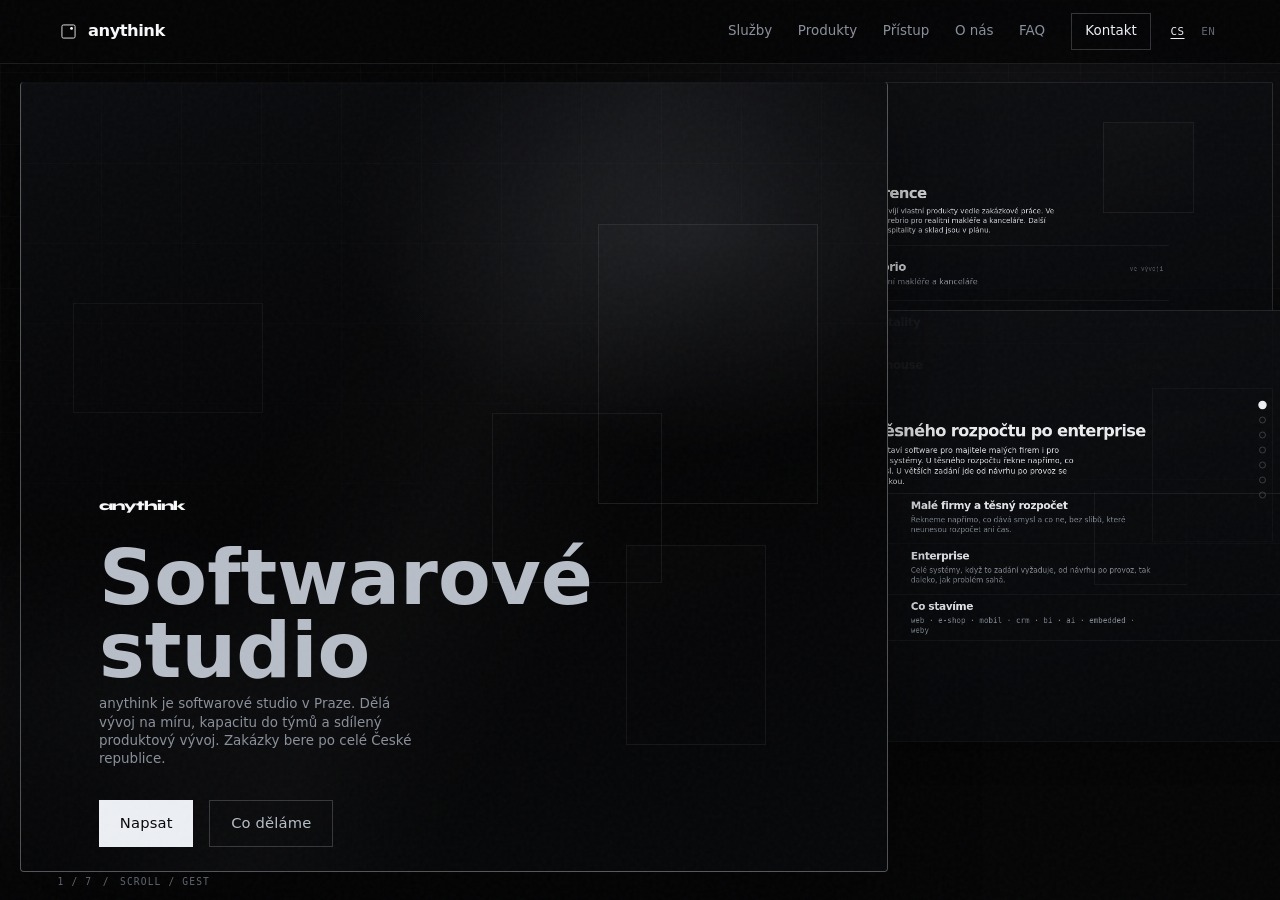
==== index.html @ a6eb41e1 "Phone deck rewrite: idle/dragging/snapping + park opacity fix Replace the patch-stacked phone path w" ====
<!DOCTYPE html>
<html lang="cs">
  <head>
    <script>document.documentElement.classList.add("js");</script>
    <meta charset="UTF-8" />
    <meta name="viewport" content="width=device-width, initial-scale=1" />
    <title>anythink – softwarové studio | vývoj na míru, Praha</title>
    <meta
      name="description"
      content="anythink je softwarové studio v ČR. Vývoj na míru, kapacita do týmů a sdílený produktový vývoj. Sídlo Šestajovice, provoz Praha a okolí, pokrytí celostátní."
    />
    <meta
      name="keywords"
      content="anythink, softwarové studio, vývoj softwaru, vývoj na míru, Praha, Šestajovice, team augmentation, produktový vývoj"
    />
    <meta name="author" content="anythink" />
    <meta name="robots" content="index, follow, max-image-preview:large" />
    <link rel="canonical" href="https://anythink.cz/" />
    <link rel="alternate" hreflang="cs" href="https://anythink.cz/" />
    <link rel="alternate" hreflang="en" href="https://anythink.cz/en/" />
    <link rel="alternate" hreflang="x-default" href="https://anythink.cz/" />

    <meta property="og:type" content="website" />
    <meta property="og:locale" content="cs_CZ" />
    <meta property="og:locale:alternate" content="en_US" />
    <meta property="og:site_name" content="anythink" />
    <meta property="og:url" content="https://anythink.cz/" />
    <meta property="og:title" content="anythink – softwarové studio" />
    <meta
      property="og:description"
      content="Vývoj na míru, kapacita do týmů a sdílený produktový vývoj. Praha a okolí, celá ČR."
    />
    <meta property="og:image" content="https://anythink.cz/og.png" />
    <meta property="og:image:type" content="image/png" />
    <meta property="og:image:width" content="1200" />
    <meta property="og:image:height" content="630" />
    <meta property="og:image:alt" content="anythink – softwarové studio" />

    <meta name="twitter:card" content="summary_large_image" />
    <meta name="twitter:title" content="anythink – softwarové studio" />
    <meta
      name="twitter:description"
      content="Vývoj na míru, kapacita do týmů a sdílený produktový vývoj."
    />
    <meta name="twitter:image" content="https://anythink.cz/og.png" />
    <meta name="twitter:image:alt" content="anythink – softwarové studio" />

    <meta name="geo.region" content="CZ-ST" />
    <meta name="geo.placename" content="Šestajovice" />
    <!-- Seznam Webmaster: paste verification meta when you have the code -->
    <!-- <meta name="seznam-wmt" content="VERIFICATION_CODE" /> -->
    <!-- Firmy.cz / Google Business Profile URLs go into Organization sameAs when live -->
    <meta name="theme-color" content="#050506" />

    <link rel="icon" href="favicon.ico" sizes="any" />
    <link rel="icon" href="favicon-48.png" type="image/png" sizes="48x48" />
    <link rel="icon" href="favicon-192.png" type="image/png" sizes="192x192" />
    <link rel="apple-touch-icon" href="apple-touch-icon.png" sizes="180x180" />
    <link rel="icon" href="favicon.svg" type="image/svg+xml" />
    <link rel="manifest" href="site.webmanifest" />
    <link
      rel="preload"
      href="fonts/syne-latin-600-normal.woff2"
      as="font"
      type="font/woff2"
      crossorigin
    />
    <link
      rel="preload"
      href="fonts/outfit-latin-400-normal.woff2"
      as="font"
      type="font/woff2"
      crossorigin
    />
    <link
      rel="preload"
      href="fonts/ibm-plex-mono-latin-400-normal.woff2"
      as="font"
      type="font/woff2"
      crossorigin
    />
    <link rel="stylesheet" href="styles.css" />

    <!-- Organic: Search Console + Seznam Webmaster after Deploy; Firmy.cz / GBP URLs go into Organization.sameAs -->
    <script type="application/ld+json">
      {
        "@context": "https://schema.org",
        "@graph": [
          {
            "@type": "Organization",
            "@id": "https://anythink.cz/#organization",
            "name": "anythink s.r.o.",
            "alternateName": "anythink",
            "url": "https://anythink.cz/",
            "logo": {
              "@type": "ImageObject",
              "url": "https://anythink.cz/icon-512.png",
              "width": 512,
              "height": 512
            },
            "sameAs": [
              "https://github.com/Alteian",
              "https://amphoda.com/"
            ],
            "dateModified": "2026-09-22",
            "email": "david@anythink.cz",
            "description": "Softwarové studio: vývoj na míru, kapacita do týmů a sdílený produktový vývoj. Vlastní produkty ve vývoji.",
            "address": {
              "@type": "PostalAddress",
              "streetAddress": "Žižkova 411",
              "addressLocality": "Šestajovice",
              "addressCountry": "CZ"
            },
            "areaServed": {
              "@type": "Country",
              "name": "Czech Republic"
            },
            "founder": { "@id": "https://anythink.cz/#david" },
            "knowsAbout": [
              "vývoj softwaru na míru",
              "softwarové studio",
              "kapacita vývojářů",
              "produktový vývoj",
              "custom software development",
              "product engineering",
              "team augmentation",
              "web and API development"
            ]
          },
          {
            "@type": "Person",
            "@id": "https://anythink.cz/#david",
            "name": "David Roučka",
            "jobTitle": "Zakladatel a CEO",
            "email": "david@anythink.cz",
            "telephone": "+420725993936",
            "sameAs": [
              "https://github.com/Alteian"
            ],
            "worksFor": { "@id": "https://anythink.cz/#organization" },
            "description": "Zakladatel a CEO anythink s.r.o. Cesta od gastronomie (číšník, bartender, manažer) přes intenzivní self-taught programování během Covidu až k produktovému vývoji a vlastnímu studiu."
          },
          {
            "@type": "ProfessionalService",
            "@id": "https://anythink.cz/#business",
            "name": "anythink s.r.o.",
            "sameAs": [
              "https://github.com/Alteian",
              "https://amphoda.com/"
            ],
            "url": "https://anythink.cz/",
            "image": "https://anythink.cz/og.png",
            "email": "david@anythink.cz",
            "priceRange": "$$",
            "address": {
              "@type": "PostalAddress",
              "streetAddress": "Žižkova 411",
              "addressLocality": "Šestajovice",
              "addressCountry": "CZ"
            },
            "geo": {
              "@type": "GeoCoordinates",
              "latitude": 50.1167,
              "longitude": 14.6833
            },
            "openingHoursSpecification": {
              "@type": "OpeningHoursSpecification",
              "dayOfWeek": [
                "Monday",
                "Tuesday",
                "Wednesday",
                "Thursday",
                "Friday"
              ],
              "opens": "09:00",
              "closes": "18:00"
            }
          },
          {
            "@type": "WebPage",
            "@id": "https://anythink.cz/#webpage",
            "url": "https://anythink.cz/",
            "name": "anythink – softwarové studio",
            "isPartOf": { "@id": "https://anythink.cz/#website" },
            "about": { "@id": "https://anythink.cz/#organization" },
            "inLanguage": "cs",
            "dateModified": "2026-09-22",
            "primaryImageOfPage": {
              "@type": "ImageObject",
              "url": "https://anythink.cz/og.png",
              "width": 1200,
              "height": 630
            }
          },
          {
            "@type": "WebSite",
            "@id": "https://anythink.cz/#website",
            "url": "https://anythink.cz/",
            "name": "anythink",
            "inLanguage": ["cs", "en"],
            "publisher": { "@id": "https://anythink.cz/#organization" }
          },
          {
            "@type": "FAQPage",
            "@id": "https://anythink.cz/#faq",
            "mainEntity": [
              {
                "@type": "Question",
                "name": "Kdo vede anythink?",
                "acceptedAnswer": {
                  "@type": "Answer",
                  "text": "anythink zakládá a vede David Roučka."
                }
              },
              {
                "@type": "Question",
                "name": "Čím se anythink zabývá?",
                "acceptedAnswer": {
                  "@type": "Answer",
                  "text": "anythink je softwarové studio. Nabízí vývoj softwaru na míru, kapacitu vývojářů do existujících týmů a dlouhodobý sdílený produktový vývoj. Současně staví vlastní produkty, které zatím nejsou veřejné."
                }
              },
              {
                "@type": "Question",
                "name": "Kde anythink působí?",
                "acceptedAnswer": {
                  "@type": "Answer",
                  "text": "Sídlo je na adrese Žižkova 411, Šestajovice. Provozně pracuje hlavně z Prahy a okolí a zakázky přijímá po celé České republice."
                }
              },
              {
                "@type": "Question",
                "name": "Jak anythink kontaktovat?",
                "acceptedAnswer": {
                  "@type": "Answer",
                  "text": "Pište na david@anythink.cz. Odpovídá David."
                }
              },
              {
                "@type": "Question",
                "name": "Co anythink vyvíjí?",
                "acceptedAnswer": {
                  "@type": "Answer",
                  "text": "Vyvíjíme Cerebrio. Dál plánujeme nové produkty pro hospitality a sklad. Cerebrio je ve vývoji."
                }
              }
            ]
          }
        ]
      }
    </script>
  </head>

  <body>
    <div class="noise" aria-hidden="true"></div>
    <div class="progress" aria-hidden="true"></div>

    <header class="site-header">
      <a class="logo" href="#top"><img class="logo-mark" src="mark-white.svg" width="28" height="28" alt="" /><span class="logo-word">anythink</span></a>
      <div class="header-end">
        <nav class="nav" aria-label="Hlavní navigace">
          <a href="#services">Služby</a>
          <a href="#products">Produkty</a>
          <a href="#approach">Přístup</a>
          <a href="#about">O nás</a>
          <a href="#faq">FAQ</a>
          <a href="#contact" class="nav-cta">Kontakt</a>
        </nav>
        <div class="lang-switch" aria-label="Jazyk">
          <a href="./" class="is-active" hreflang="cs" lang="cs">CS</a>
          <a href="en/" hreflang="en" lang="en">EN</a>
        </div>
        <button class="nav-toggle" type="button" aria-expanded="false" aria-controls="mobile-nav" aria-label="Otevřít menu">
          <span></span><span></span>
        </button>
      </div>
    </header>

    <nav id="mobile-nav" class="mobile-nav" hidden>
      <a href="#services">Služby</a>
      <a href="#products">Produkty</a>
      <a href="#approach">Přístup</a>
      <a href="#about">O nás</a>
      <a href="#faq">FAQ</a>
      <a href="#contact">Kontakt</a>
    </nav>

    <nav class="scene-dots" aria-label="Scény">
      <a href="#top" class="is-active" aria-label="Úvod"></a>
      <a href="#services" aria-label="Služby"></a>
      <a href="#products" aria-label="Produkty"></a>
      <a href="#approach" aria-label="Přístup"></a>
      <a href="#about" aria-label="O nás"></a>
      <a href="#faq" aria-label="FAQ"></a>
      <a href="#contact" aria-label="Kontakt"></a>
    </nav>
    <p class="scene-chrome" aria-hidden="true"><span data-scene-label>1 / 7</span><span aria-hidden="true">/</span><span>scroll / gest</span></p>
    <main class="scene-stage-root">
      <section id="top" class="scene scene--hero" data-scene>
        <div class="hero-plane" aria-hidden="true">
          <div class="hero-grid" data-parallax></div>
          <div class="hero-sheen"></div>
          <div class="float-field">
            <div class="float-block float-block--a float-block--glass" data-float="0.22"></div>
            <div class="float-block float-block--b float-block--thin" data-float="-0.14"></div>
            <div class="float-block float-block--c" data-float="0.3"></div>
            <div class="float-block float-block--d float-block--thin" data-float="-0.2"></div>


</div>
        </div>
        <div class="scene-veil" aria-hidden="true"></div>
        <div class="scene-content hero-content">
          <p class="brand reveal">anythink</p>
          <h1 class="reveal delay-1">Softwarové studio</h1>
          <p class="lede reveal delay-2">
            anythink je softwarové studio v Praze. Dělá vývoj na míru, kapacitu do týmů a sdílený produktový vývoj. Zakázky bere po celé České republice.
          </p>
          <div class="cta-row reveal delay-3">
            <a class="btn btn-primary" href="mailto:david@anythink.cz">Napsat</a>
            <a class="btn btn-ghost" href="#services">Co děláme</a>
          </div>
        </div>
        <div class="marquee" aria-hidden="true">
          <div class="marquee-track">
            <span>Vývoj na míru</span><span>Kapacita do týmu</span><span>Produktový vývoj</span>
            <span>Praha &amp; ČR</span><span>anythink</span><span>Vlastní produkty</span>
            <span>Zakázky</span><span>Řemeslo</span>
            <span>Vývoj na míru</span><span>Kapacita do týmu</span><span>Produktový vývoj</span>
            <span>Praha &amp; ČR</span><span>anythink</span><span>Vlastní produkty</span>
            <span>Zakázky</span><span>Řemeslo</span>
          </div>
        </div>
      </section>

      <section id="services" class="scene" data-scene>
        <div class="scene-stage" aria-hidden="true">
          <div class="float-block float-block--a" data-float="0.2" style="opacity:0.55"></div>
          <div class="float-block float-block--b float-block--thin" data-float="-0.15"></div>
        </div>
        <div class="scene-veil" aria-hidden="true"></div>
        <div class="scene-content">
          <div class="section-inner">
            <div class="section-head">
              <p class="eyebrow">Služby</p>
              <h2>Od těsného rozpočtu po enterprise</h2>
              <p class="answer">
                anythink staví software pro majitele malých firem i pro enterprise systémy. U těsného rozpočtu řekne napřímo, co dává smysl. U větších zadání jde od návrhu po provoz se stejnou laťkou.
              </p>
            </div>
            <ul class="service-list">
              <li class="service-item reveal">
                <span class="service-index">01</span>
                <div>
                  <h3>Malé firmy a těsný rozpočet</h3>
                  <p>Řekneme napřímo, co dává smysl a co ne, bez slibů, které neunesou rozpočet ani čas.</p>
                </div>
              </li>
              <li class="service-item reveal">
                <span class="service-index">02</span>
                <div>
                  <h3>Enterprise</h3>
                  <p>Celé systémy, když to zadání vyžaduje, od návrhu po provoz, tak daleko, jak problém sahá.</p>
                </div>
              </li>
              <li class="service-item reveal">
                <span class="service-index">03</span>
                <div>
                  <h3>Co stavíme</h3>
                  <p class="capability-line">web · e‑shop · mobil · CRM · BI · AI · embedded · weby</p>
                </div>
              </li>
            </ul>
          </div>
        </div>
      </section>

            <section id="products" class="scene scene--soft" data-scene>
        <div class="scene-stage" aria-hidden="true">
          <div class="drift-panel drift-panel--2" data-float="-0.2"></div>
        </div>
        <div class="scene-veil" aria-hidden="true"></div>
        <div class="scene-content">
          <div class="section-inner">
            <div class="section-head">
              <p class="eyebrow">Produkty</p>
              <h2>Reference</h2>
              <p class="answer">
                anythink vyvíjí vlastní produkty vedle zakázkové práce. Ve vývoji je Cerebrio pro realitní makléře a kanceláře. Další řady pro hospitality a sklad jsou v plánu.
              </p>
            </div>
            <ul class="product-list" data-product-list>
              <li class="product-item reveal">
                <button type="button" class="product-row" aria-expanded="false" aria-controls="product-cerebrio">
                  <span class="product-main">
                    <span class="product-name">Cerebrio</span>
                    <span class="product-tagline">Pro realitní makléře a kanceláře</span>
                  </span>
                  <span class="product-meta">ve vývoji</span>
                </button>
                <div class="product-detail" id="product-cerebrio" hidden>
                  <p>CRM a BI pro makléře: kontakty, obchody a přehled výkonu na jednom místě.</p>
                </div>
              </li>
              <li class="product-item product-item--planned reveal">
                <div class="product-row is-static">
                  <span class="product-name">Hospitality</span>
                  <span class="product-meta">plánováno</span>
                </div>
              </li>
              <li class="product-item product-item--planned reveal">
                <div class="product-row is-static">
                  <span class="product-name">Warehouse</span>
                  <span class="product-meta">plánováno</span>
                </div>
              </li>
            </ul>
          </div>
        </div>
      </section>

      <section id="approach" class="scene" data-scene>
        <div class="scene-veil" aria-hidden="true"></div>
        <div class="scene-content">
          <div class="section-inner">
            <div class="section-head">
              <p class="eyebrow">Přístup</p>
              <h2>Jak anythink pracuje?</h2>
              <p class="answer">
                anythink pracuje v krátkých cyklech s viditelným progressem. Nejdřív cíle a omezení, pak stavba, pak provoz nebo předání. Komunikace je krátká: vždy je jasné, co je hotové a co je další.
              </p>
            </div>
            <ol class="steps">
              <li class="step reveal">
                <h3>Zjistit</h3>
                <p>Cíle, omezení a metriky úspěchu dřív, než jde první řádek do produkce.</p>
              </li>
              <li class="step reveal">
                <h3>Stavět</h3>
                <p>Krátké cykly, funkční software, review, která drží kvalitu bez zbytečného zpomalení.</p>
              </li>
              <li class="step reveal">
                <h3>Udržet</h3>
                <p>Stabilizace, dokumentace a předání, nebo pokračování, když produkt roste dál.</p>
              </li>
            </ol>
          </div>
        </div>
      </section>

      <section id="about" class="scene scene--about scene--soft" data-scene>
        <div class="scene-veil" aria-hidden="true"></div>
        <div class="scene-content">
          <div class="section-inner">
            <div class="about-copy founder">
              <p class="eyebrow">O nás</p>
              <h2>Kdo stojí za anythink?</h2>
              <p class="answer">
                anythink zakládá a vede David Roučka. Cesta: gastronomie, IT, produktový vývoj. Stejná laťka: technicky, přímo, bez omáčky.
              </p>
              <div class="founder-card reveal">
                <div class="founder-mark" aria-hidden="true">D</div>
                <div>
                  <h3>David Roučka</h3>
                  <p class="founder-role">Founder &amp; CEO, mozek celé věci</p>
                </div>
              </div>
              <p class="about-story">
                Od provozu v gastro přes Covid skok do programování, firmu kolem 20 lidí, produktovou štaci a O2ITS. Z toho vznikl anythink: studio i vlastní produkty.
              </p>
              <ol class="timeline" aria-label="Cesta">
                <li class="timeline-item reveal">
                  <span class="timeline-when">Začátek</span>
                  <p class="timeline-what"><strong>Gastro</strong> Provoz, lidé, tempo.</p>
                </li>
                <li class="timeline-item reveal">
                  <span class="timeline-when">Covid</span>
                  <p class="timeline-what"><strong>Do IT</strong> Plný fokus na craft.</p>
                </li>
                <li class="timeline-item reveal">
                  <span class="timeline-when">Růst</span>
                  <p class="timeline-what"><strong>~20 k produktu</strong> Kontrakty i vlastní věci.</p>
                </li>
                <li class="timeline-item reveal">
                  <span class="timeline-when">O2ITS</span>
                  <p class="timeline-what"><strong>Produkt</strong> Stavba v týmu.</p>
                </li>
                <li class="timeline-item reveal">
                  <span class="timeline-when">Teď</span>
                  <p class="timeline-what"><strong>anythink</strong> Produkty i zakázky.</p>
                </li>
              </ol>
            </div>
            <aside class="about-aside reveal" aria-label="Údaje o firmě">
              <dl class="facts">
                <div><dt>Vedení</dt><dd>David Roučka, Founder &amp; CEO</dd></div>
                <div><dt>Sídlo</dt><dd>Šestajovice, Žižkova 411</dd></div>
                <div><dt>Působení</dt><dd>Praha &amp; okolí, ČR</dd></div>
                <div><dt>Kontakt</dt><dd>david@anythink.cz</dd></div>
              </dl>
            </aside>
          </div>
        </div>
      </section>

      <section id="faq" class="scene scene--tall" data-scene>
        <div class="scene-veil" aria-hidden="true"></div>
        <div class="scene-content">
          <div class="section-inner">
            <div class="section-head">
              <p class="eyebrow">FAQ</p>
              <h2>Časté otázky</h2>
              <p class="answer">
                Nejčastější otázky o anythink: kdo studio vede, co dělá, kde působí a jak se ozvat. Odpovědi jsou krátké, aby šly citovat. Podrobnosti jsou v sekcích výše a v Kontaktu.
              </p>
            </div>
                        <div class="faq-list" data-faq>
              <div class="faq-item reveal">
                <button type="button" class="faq-q" aria-expanded="false" aria-controls="faq-cs-0">
                  <span class="faq-num">01</span>
                  <span>Kdo vede anythink?</span>
                </button>
                <div class="faq-a" id="faq-cs-0" hidden>
                  <p>anythink zakládá a vede David Roučka.</p>
                </div>
              </div>
              <div class="faq-item reveal">
                <button type="button" class="faq-q" aria-expanded="false" aria-controls="faq-cs-1">
                  <span class="faq-num">02</span>
                  <span>Čím se anythink zabývá?</span>
                </button>
                <div class="faq-a" id="faq-cs-1" hidden>
                  <p>Softwarové studio: vývoj na míru, kapacita do týmů a sdílený produktový vývoj. Vyvíjíme Cerebrio; dál plánujeme produkty pro hospitality a sklad.</p>
                </div>
              </div>
              <div class="faq-item reveal">
                <button type="button" class="faq-q" aria-expanded="false" aria-controls="faq-cs-2">
                  <span class="faq-num">03</span>
                  <span>Kde anythink působí?</span>
                </button>
                <div class="faq-a" id="faq-cs-2" hidden>
                  <p>Sídlo: Žižkova 411, Šestajovice. Provozně Praha a okolí. Zakázky po celé České republice.</p>
                </div>
              </div>
              <div class="faq-item reveal">
                <button type="button" class="faq-q" aria-expanded="false" aria-controls="faq-cs-3">
                  <span class="faq-num">04</span>
                  <span>Od malé firmy po enterprise?</span>
                </button>
                <div class="faq-a" id="faq-cs-3" hidden>
                  <p>U těsného rozpočtu řekneme, co dává smysl a co ne. U enterprise stavíme celé systémy. Typicky: web, e‑shop, mobil, CRM, BI, AI, embedded, weby.</p>
                </div>
              </div>
              <div class="faq-item reveal">
                <button type="button" class="faq-q" aria-expanded="false" aria-controls="faq-cs-4">
                  <span class="faq-num">05</span>
                  <span>Jak anythink kontaktovat?</span>
                </button>
                <div class="faq-a" id="faq-cs-4" hidden>
                  <p>David Roučka. Kontakty jsou v sekci Kontakt.</p>
                </div>
              </div>
            </div>
          </div>
        </div>
      </section>

      <section id="contact" class="scene scene--contact scene--soft" data-scene>
        <div class="scene-veil" aria-hidden="true"></div>
        <div class="scene-content">
          <div class="section-inner">
            <div class="contact-panel reveal">
              <p class="eyebrow">Kontakt</p>
              <h2>Napište</h2>
              <p class="answer">
                Napište na david@anythink.cz nebo volejte +420 725 993 936. Řeší projekty, kapacitu do týmu i zájem o produkty. Ozývá se David Roučka.
              </p>
              <div class="contact-actions">
                <a class="btn btn-primary" href="mailto:david@anythink.cz" data-copy="david@anythink.cz">david@anythink.cz</a>
                <a class="btn btn-ghost" href="tel:+420725993936" data-copy="+420 725 993 936">+420 725 993 936</a>
              </div>
              <address class="contact-meta">
                <span>David Roučka, Founder &amp; CEO</span>
                <span>Žižkova 411, Šestajovice</span>
              </address>
            </div>
          </div>
        </div>
      </section>
    </main>

    <footer class="site-footer">
      <a class="logo" href="#top"><img class="logo-mark" src="mark-white.svg" width="28" height="28" alt="" /><span class="logo-word">anythink</span></a>
      <p class="footer-legal">anythink s.r.o., Žižkova 411, Šestajovice, david@anythink.cz</p>
      <p>© <span data-year></span> anythink s.r.o. Všechna práva vyhrazena.</p>
    </footer>

    <script src="https://cdn.jsdelivr.net/npm/gsap@3.12.5/dist/gsap.min.js"></script>
    <script src="main.v21.js"></script>
  </body>
</html>
---- styles.css ----
/* Self-hosted fonts (no Google round-trip on hard refresh) */
@font-face {
  font-family: "Syne";
  font-style: normal;
  font-weight: 500;
  font-display: swap;
  src: url("fonts/syne-latin-500-normal.woff2") format("woff2");
}
@font-face {
  font-family: "Syne";
  font-style: normal;
  font-weight: 600;
  font-display: swap;
  src: url("fonts/syne-latin-600-normal.woff2") format("woff2");
}
@font-face {
  font-family: "Syne";
  font-style: normal;
  font-weight: 700;
  font-display: swap;
  src: url("fonts/syne-latin-700-normal.woff2") format("woff2");
}
@font-face {
  font-family: "Syne";
  font-style: normal;
  font-weight: 800;
  font-display: swap;
  src: url("fonts/syne-latin-800-normal.woff2") format("woff2");
}
@font-face {
  font-family: "Outfit";
  font-style: normal;
  font-weight: 300;
  font-display: swap;
  src: url("fonts/outfit-latin-300-normal.woff2") format("woff2");
}
@font-face {
  font-family: "Outfit";
  font-style: normal;
  font-weight: 400;
  font-display: swap;
  src: url("fonts/outfit-latin-400-normal.woff2") format("woff2");
}
@font-face {
  font-family: "Outfit";
  font-style: normal;
  font-weight: 500;
  font-display: swap;
  src: url("fonts/outfit-latin-500-normal.woff2") format("woff2");
}
@font-face {
  font-family: "Outfit";
  font-style: normal;
  font-weight: 600;
  font-display: swap;
  src: url("fonts/outfit-latin-600-normal.woff2") format("woff2");
}
@font-face {
  font-family: "IBM Plex Mono";
  font-style: normal;
  font-weight: 400;
  font-display: swap;
  src: url("fonts/ibm-plex-mono-latin-400-normal.woff2") format("woff2");
}
@font-face {
  font-family: "IBM Plex Mono";
  font-style: normal;
  font-weight: 500;
  font-display: swap;
  src: url("fonts/ibm-plex-mono-latin-500-normal.woff2") format("woff2");
}

:root {
  --bg: #050506;
  --bg-2: #0a0b0d;
  --surface: #0f1013;
  --line: rgba(214, 220, 230, 0.1);
  --line-strong: rgba(214, 220, 230, 0.22);
  --silver: #b8bec8;
  --bright: #eceff3;
  --grey: #8a909b;
  --muted: #5f6570;
  --ink: #f7f8fa;
  --header-h: 4rem;
  --pad-x: clamp(1.15rem, 4.5vw, 4.5rem);
  --max: 72rem;
  --ease: cubic-bezier(0.16, 1, 0.3, 1);
  --ease-out: cubic-bezier(0.22, 1, 0.36, 1);
  --font-display: "Syne", system-ui, sans-serif;
  --font-body: "Outfit", system-ui, sans-serif;
  --font-mono: "IBM Plex Mono", ui-monospace, monospace;
}

*,
*::before,
*::after {
  box-sizing: border-box;
}

html {
  color-scheme: dark;
  height: 100%;
  height: -webkit-fill-available;
}

html.deck-mode,
html.deck-mode body {
  position: fixed;
  inset: 0;
  width: 100%;
  height: 100%;
  height: 100dvh;
  min-height: 100%;
  min-height: -webkit-fill-available;
  overflow: hidden;
  overscroll-behavior: none;
  touch-action: none;
  -webkit-text-size-adjust: 100%;
}

body {
  margin: 0;
  min-height: 100vh;
  font-family: var(--font-body);
  font-size: clamp(1rem, 0.96rem + 0.2vw, 1.085rem);
  font-weight: 400;
  line-height: 1.65;
  color: var(--silver);
  background: var(--bg);
  -webkit-font-smoothing: antialiased;
  text-rendering: optimizeLegibility;
  overflow-x: clip;
}

img,
svg {
  display: block;
  max-width: 100%;
}

a {
  color: inherit;
  text-decoration: none;
}

button {
  font: inherit;
  color: inherit;
  background: none;
  border: 0;
  cursor: pointer;
  padding: 0;
}

ul,
ol,
dl {
  margin: 0;
  padding: 0;
  list-style: none;
}

h1,
h2,
h3,
p {
  margin: 0;
}

::selection {
  background: rgba(236, 239, 243, 0.18);
  color: var(--ink);
}

.sr-only {
  position: absolute;
  width: 1px;
  height: 1px;
  padding: 0;
  margin: -1px;
  overflow: hidden;
  clip: rect(0, 0, 0, 0);
  white-space: nowrap;
  border: 0;
}

/* Boot: hide stage until first deck layout (avoids FOUC outside the box) */
html.js:not(.is-ready) .scene-stage-root,
html.js:not(.is-ready) .scene-dots,
html.js:not(.is-ready) .scene-chrome,
html.js:not(.is-ready) .progress {
  opacity: 0 !important;
  pointer-events: none !important;
}

html.js.is-ready .scene-stage-root,
html.js.is-ready .scene-dots,
html.js.is-ready .scene-chrome,
html.js.is-ready .progress {
  opacity: 1;
  transition: opacity 0.45s var(--ease);
}

/* Atmosphere */


.noise {
  pointer-events: none;
  position: fixed;
  inset: 0;
  z-index: 60;
  opacity: 0.028;
  background-image: url("data:image/svg+xml,%3Csvg viewBox='0 0 256 256' xmlns='http://www.w3.org/2000/svg'%3E%3Cfilter id='n'%3E%3CfeTurbulence type='fractalNoise' baseFrequency='0.8' numOctaves='4' stitchTiles='stitch'/%3E%3C/filter%3E%3Crect width='100%25' height='100%25' filter='url(%23n)'/%3E%3C/svg%3E");
}

.progress {
  position: fixed;
  top: 0;
  left: 0;
  z-index: 70;
  height: 1.5px;
  width: 0%;
  background: linear-gradient(90deg, #9aa3b0, #eceff3);
  transform-origin: left;
  pointer-events: none;
}

/* Header */

html.deck-mode .site-header {
  background: rgba(5, 5, 6, 0.92);
  border-bottom-color: var(--line);
}

.site-header {
  position: fixed;
  inset: 0 0 auto;
  z-index: 50;
  height: var(--header-h);
  display: flex;
  align-items: center;
  justify-content: space-between;
  padding: 0 var(--pad-x);
  transition:
    background 0.4s var(--ease),
    border-color 0.4s var(--ease),
    backdrop-filter 0.4s var(--ease);
  border-bottom: 1px solid transparent;
}

.site-header.is-scrolled {
  background: rgba(5, 5, 6, 0.72);
  backdrop-filter: blur(14px) saturate(1.2);
  border-bottom-color: var(--line);
}

.logo {
  display: inline-flex;
  align-items: center;
  gap: 0.55rem;
  font-family: var(--font-display);
  font-weight: 600;
  font-size: 1.02rem;
  letter-spacing: -0.03em;
  color: var(--ink);
  position: relative;
  z-index: 2;
}

.logo-mark {
  width: 1.35rem;
  height: 1.35rem;
  color: #B8B8C2;
  flex-shrink: 0;
}

.logo-word {
  font-weight: 600;
}

.header-end {
  display: flex;
  align-items: center;
  gap: 0.75rem;
}

.nav {
  display: none;
  align-items: center;
  gap: clamp(1.1rem, 2vw, 1.85rem);
}

.nav a {
  font-size: 0.84rem;
  font-weight: 400;
  color: var(--grey);
  transition: color 0.25s var(--ease);
}

.nav a:hover,
.nav a:focus-visible {
  color: var(--ink);
}

.nav a.is-active {
  color: var(--ink);
  box-shadow: inset 0 -1px 0 rgba(236, 239, 243, 0.55);
}

.nav a.nav-cta.is-active {
  box-shadow: none;
  border-color: rgba(236, 239, 243, 0.45);
  background: rgba(236, 239, 243, 0.06);
}

.mobile-nav a.is-active {
  color: var(--ink);
}

.nav-cta {
  padding: 0.42rem 0.85rem;
  border: 1px solid var(--line-strong);
  color: var(--bright) !important;
  transition:
    border-color 0.25s var(--ease),
    background 0.25s var(--ease);
}

.nav-cta:hover,
.nav-cta:focus-visible {
  border-color: var(--silver);
  background: rgba(236, 239, 243, 0.05);
}

.lang-switch {
  display: inline-flex;
  align-items: center;
  gap: 0.15rem;
  font-family: var(--font-mono);
  font-size: 0.68rem;
  letter-spacing: 0.04em;
}

.lang-switch a {
  padding: 0.35rem 0.45rem;
  color: var(--muted);
  transition: color 0.2s var(--ease);
}

.lang-switch a.is-active,
.lang-switch a:hover {
  color: var(--bright);
}

.lang-switch a.is-active {
  text-decoration: underline;
  text-underline-offset: 0.25em;
}

.nav-toggle {
  width: 2.5rem;
  height: 2.5rem;
  display: grid;
  place-content: center;
  gap: 6px;
  position: relative;
  z-index: 2;
}

.nav-toggle span {
  display: block;
  width: 1.25rem;
  height: 1.5px;
  background: var(--bright);
  transition: transform 0.35s var(--ease);
}

.nav-toggle[aria-expanded="true"] span:first-child {
  transform: translateY(3.75px) rotate(45deg);
}

.nav-toggle[aria-expanded="true"] span:last-child {
  transform: translateY(-3.75px) rotate(-45deg);
}

.mobile-nav {
  position: fixed;
  inset: 0;
  z-index: 45;
  display: flex;
  flex-direction: column;
  justify-content: flex-end;
  gap: 0.15rem;
  padding: var(--header-h) var(--pad-x) 2.5rem;
  background: rgba(5, 5, 6, 0.96);
  backdrop-filter: blur(20px);
}

.mobile-nav[hidden] {
  display: none;
}

.mobile-nav a {
  font-family: var(--font-display);
  font-weight: 650;
  font-size: clamp(1.6rem, 7vw, 2.4rem);
  letter-spacing: -0.04em;
  color: var(--ink);
  padding: 0.55rem 0;
  border-bottom: 1px solid var(--line);
  transform: translateY(8px);
  opacity: 0;
  animation: menu-in 0.45s var(--ease) forwards;
}

.mobile-nav a:nth-child(1) {
  animation-delay: 0.04s;
}
.mobile-nav a:nth-child(2) {
  animation-delay: 0.08s;
}
.mobile-nav a:nth-child(3) {
  animation-delay: 0.12s;
}
.mobile-nav a:nth-child(4) {
  animation-delay: 0.16s;
}
.mobile-nav a:nth-child(5) {
  animation-delay: 0.2s;
}

@keyframes menu-in {
  to {
    opacity: 1;
    transform: none;
  }
}

@media (min-width: 920px) {
  .nav {
    display: flex;
  }

  .nav-toggle,
  .mobile-nav {
    display: none !important;
  }
}





/* Triangle deck: main left, two stacked peeks right; GSAP owns transform */

.scene-stage-root {
  position: fixed;
  inset: 0;
  z-index: 1;
  width: 100%;
  height: 100%;
  height: 100dvh;
  min-height: 100%;
  min-height: -webkit-fill-available;
  overflow: hidden;
  /* Deck owns vertical swipe; pan-y let mobile browsers steal the gesture */
  touch-action: none;
  -webkit-touch-callout: none;
  background:
    radial-gradient(ellipse 70% 50% at 78% 18%, rgba(170, 178, 190, 0.09), transparent 58%),
    radial-gradient(ellipse 50% 40% at 12% 78%, rgba(90, 98, 112, 0.12), transparent 55%),
    var(--bg);
}

.scene-stage-root::before {
  content: "";
  position: absolute;
  inset: 0;
  background-image:
    linear-gradient(rgba(214, 220, 230, 0.03) 1px, transparent 1px),
    linear-gradient(90deg, rgba(214, 220, 230, 0.03) 1px, transparent 1px);
  background-size: 72px 72px;
  mask-image: linear-gradient(to bottom, black 30%, transparent 90%);
  pointer-events: none;
  opacity: 0.75;
}

.deck-card {
  position: absolute;
  top: 0;
  left: 0;
  touch-action: none;
  margin: 0;
  padding: 0;
  border: 1px solid var(--line-strong);
  border-radius: 4px;
  background: linear-gradient(165deg, rgba(14, 15, 18, 0.98), rgba(7, 8, 10, 0.99));
  box-shadow: 0 20px 60px rgba(0, 0, 0, 0.4);
  overflow: hidden;
  opacity: 0;
  transform: translate3d(0, 0, 0);
  transform-origin: 0 0;
  will-change: transform, opacity;
  backface-visibility: hidden;
  -webkit-backface-visibility: hidden;
  /* Soften chrome only  -  never transition transform (GSAP owns it) */
  transition:
    border-color 0.35s ease,
    box-shadow 0.35s ease;
}

.deck-card.is-ready {
  /* marker only — GSAP owns opacity after first render */
}

.deck-card.is-active {
  border-color: rgba(214, 220, 230, 0.35);
  box-shadow: 0 24px 80px rgba(0, 0, 0, 0.5);
}

.deck-card.is-preview {
  cursor: pointer;
}

.deck-card.is-preview:hover {
  border-color: rgba(214, 220, 230, 0.45);
}

.deck-card .scene-veil,
.deck-card .scene-hint {
  display: none !important;
}

.deck-card .scene-content {
  position: relative;
  z-index: 1;
  width: 100%;
  height: 100%;
  margin: 0;
  padding: clamp(0.75rem, 1.6vw, 1.35rem);
  overflow: hidden; /* fit the slot  -  never scroll inside a card */
  overscroll-behavior: none;
  box-sizing: border-box;
  display: flex;
  flex-direction: column;
  justify-content: center;
  scrollbar-width: none;
}
.deck-card .scene-content::-webkit-scrollbar {
  display: none;
}

/* Previews: same clip, no interaction */
.deck-card.is-preview .scene-content {
  pointer-events: none;
}

.deck-card .hero-plane,
.deck-card .scene-stage {
  position: absolute;
  inset: 0;
  pointer-events: none;
  opacity: 0.45;
}

.deck-card .section-inner,
.deck-card .hero-content {
  position: relative;
  z-index: 1;
  width: 100%;
  max-width: none;
}

/* Same grid always  -  scale handles “miniature”, not reflow */
.deck-card.scene--about .section-inner {
  display: grid;
  grid-template-columns: 1fr;
  gap: 1.25rem;
}

@media (min-width: 960px) {
  .deck-card.scene--about .section-inner {
    grid-template-columns: 1.25fr 0.75fr;
    gap: 2.5rem;
    align-items: start;
  }
}

.deck-card.scene--hero {
  background:
    radial-gradient(ellipse 70% 50% at 78% 18%, rgba(170, 178, 190, 0.12), transparent 58%),
    linear-gradient(165deg, #0c0d10 0%, var(--bg) 50%, #08090b 100%);
}

.deck-card.scene--hero .scene-content {
  display: flex;
  flex-direction: column;
  justify-content: flex-end;
}

.deck-card.scene--hero .marquee {
  display: block;
  width: 100%;
  margin-left: 0;
  margin-top: 1rem;
}

.scene-dots {
  position: fixed;
  right: clamp(0.35rem, 1.5vw, 0.85rem);
  top: 50%;
  z-index: 50;
  transform: translateY(-50%);
  display: flex;
  flex-direction: column;
  gap: 0.5rem;
}

.scene-dots a {
  width: 7px;
  height: 7px;
  border-radius: 50%;
  border: 1px solid var(--line-strong);
  background: transparent;
  transition:
    background 0.3s var(--ease),
    border-color 0.3s var(--ease),
    transform 0.3s var(--ease);
}

.scene-dots a.is-active {
  background: var(--bright);
  border-color: var(--bright);
  transform: scale(1.2);
}

.scene-chrome {
  position: fixed;
  left: var(--pad-x);
  bottom: 0.65rem;
  z-index: 48;
  display: flex;
  align-items: center;
  gap: 0.65rem;
  font-family: var(--font-mono);
  font-size: 0.6rem;
  letter-spacing: 0.12em;
  text-transform: uppercase;
  color: var(--muted);
  pointer-events: none;
}

html.deck-mode .site-footer {
  display: none;
}


.scene--hero {
  justify-content: flex-end;
  border-top: 0;
  padding:
    calc(var(--header-h) + 2rem)
    var(--pad-x)
    0;
  background: transparent;
  overflow: hidden;
}

.hero-plane {
  position: absolute;
  inset: 0;
  background:
    radial-gradient(ellipse 70% 50% at 78% 18%, rgba(170, 178, 190, 0.11), transparent 58%),
    radial-gradient(ellipse 55% 40% at 12% 78%, rgba(90, 98, 112, 0.14), transparent 55%),
    linear-gradient(165deg, #0c0d10 0%, var(--bg) 48%, #08090b 100%);
}

.hero-grid {
  position: absolute;
  inset: -10% 0 0;
  background-image:
    linear-gradient(rgba(214, 220, 230, 0.04) 1px, transparent 1px),
    linear-gradient(90deg, rgba(214, 220, 230, 0.04) 1px, transparent 1px);
  background-size: 80px 80px;
  mask-image: linear-gradient(to bottom, black 20%, transparent 88%);
  -webkit-mask-image: linear-gradient(to bottom, black 20%, transparent 88%);
  will-change: transform;
}

.hero-sheen {
  position: absolute;
  inset: -30% -20%;
  background: linear-gradient(
    118deg,
    transparent 40%,
    rgba(236, 239, 243, 0.055) 50%,
    transparent 60%
  );
  animation: sheen 14s var(--ease-out) infinite;
}

.hero-content {
  align-self: stretch;
}

.float-field {
  position: absolute;
  inset: 0;
  z-index: 0;
  pointer-events: none;
  overflow: hidden;
}

.float-block {
  position: absolute;
  border: 1px solid var(--line-strong);
  background: linear-gradient(
    155deg,
    rgba(236, 239, 243, 0.045),
    rgba(236, 239, 243, 0.01) 45%,
    transparent
  );
  will-change: transform;
  backface-visibility: hidden;
}

.float-block--glass {
  backdrop-filter: blur(2px);
}

.float-block--a {
  width: min(28vw, 220px);
  height: min(36vw, 280px);
  top: 18%;
  right: 8%;
}

.float-block--b {
  width: min(22vw, 170px);
  height: min(22vw, 170px);
  top: 42%;
  right: 26%;
  border-color: rgba(214, 220, 230, 0.16);
}

.float-block--c {
  width: min(18vw, 140px);
  height: min(26vw, 200px);
  bottom: 16%;
  right: 14%;
  opacity: 0.7;
}

.float-block--d {
  width: min(24vw, 190px);
  height: min(14vw, 110px);
  top: 28%;
  left: 6%;
  opacity: 0.55;
}

.float-block--thin {
  border-width: 1px;
  background: transparent;
}

.float-block--line {
  width: min(40vw, 320px);
  height: 1px;
  border: 0;
  background: linear-gradient(90deg, transparent, var(--line-strong), transparent);
}

.float-chip {
  position: absolute;
  padding: 0.55rem 0.85rem;
  border: 1px solid var(--line-strong);
  background: rgba(10, 11, 13, 0.72);
  font-family: var(--font-mono);
  font-size: 0.68rem;
  letter-spacing: 0.08em;
  text-transform: uppercase;
  color: var(--grey);
  white-space: nowrap;
  will-change: transform;
}

.float-chip--1 {
  top: 22%;
  right: 18%;
}

.float-chip--2 {
  bottom: 28%;
  right: 10%;
}

.float-chip--3 {
  top: 55%;
  left: 8%;
}

@media (max-width: 760px) {
  .float-block--d,
  .float-chip--3 {
    display: none;
  }

  .float-block--a {
    right: 4%;
    top: 14%;
  }
}

/* Marquee ribbon */

.marquee {
  position: relative;
  z-index: 2;
  margin-top: auto;
  border-top: 1px solid var(--line);
  background: rgba(10, 11, 13, 0.55);
  overflow: hidden;
  padding: 0.9rem 0;
  width: 100vw;
  margin-left: calc(50% - 50vw);
}

.marquee-track {
  display: flex;
  width: max-content;
  gap: 0;
  animation: marquee 42s linear infinite;
}

.marquee-track span {
  display: inline-flex;
  align-items: center;
  gap: 1.25rem;
  padding: 0 1.25rem;
  font-family: var(--font-mono);
  font-size: 0.72rem;
  letter-spacing: 0.14em;
  text-transform: uppercase;
  color: var(--muted);
  white-space: nowrap;
}

.marquee-track span::after {
  content: "";
  width: 4px;
  height: 4px;
  border-radius: 50%;
  background: var(--line-strong);
}

@keyframes marquee {
  from {
    transform: translateX(0);
  }
  to {
    transform: translateX(-50%);
  }
}

.marquee:hover .marquee-track {
  animation-play-state: paused;
}

/* Drift stage between content sections */

.drift-stage {
  position: relative;
  min-height: clamp(7rem, 18vh, 11rem);
  border-top: 1px solid var(--line);
  overflow: hidden;
  background:
    radial-gradient(ellipse 50% 80% at 70% 50%, rgba(160, 168, 180, 0.06), transparent 60%),
    var(--bg);
}

.drift-panel {
  position: absolute;
  border: 1px solid var(--line-strong);
  background: linear-gradient(
    160deg,
    rgba(236, 239, 243, 0.05),
    rgba(5, 5, 6, 0.2)
  );
  will-change: transform;
}

.drift-panel--1 {
  width: min(42vw, 280px);
  height: min(18vw, 120px);
  top: 18%;
  left: 8%;
}

.drift-panel--2 {
  width: min(28vw, 180px);
  height: min(28vw, 180px);
  top: 10%;
  right: 18%;
}

.drift-panel--3 {
  width: min(34vw, 220px);
  height: min(12vw, 80px);
  bottom: 16%;
  right: 8%;
}

.brand {
  font-family: var(--font-display);
  font-weight: 800;
  font-size: clamp(3.6rem, 14vw, 9.5rem);
  line-height: 0.86;
  letter-spacing: -0.065em;
  color: var(--ink);
  margin-bottom: clamp(1.1rem, 3vh, 1.75rem);
}

.hero h1 {
  font-family: var(--font-display);
  font-weight: 600;
  font-size: clamp(1.45rem, 3.2vw, 2.2rem);
  line-height: 1.2;
  letter-spacing: -0.035em;
  color: var(--bright);
  max-width: 18ch;
  margin-bottom: 1rem;
}

.lede {
  color: var(--grey);
  font-size: clamp(1rem, 1.4vw, 1.125rem);
  max-width: 38ch;
  margin-bottom: 2rem;
}

.cta-row {
  display: flex;
  flex-wrap: wrap;
  gap: 0.75rem 1rem;
}

.btn {
  display: inline-flex;
  align-items: center;
  justify-content: center;
  min-height: 2.9rem;
  padding: 0.65rem 1.3rem;
  font-size: 0.92rem;
  font-weight: 500;
  letter-spacing: 0.01em;
  transition:
    background 0.3s var(--ease),
    color 0.3s var(--ease),
    border-color 0.3s var(--ease),
    transform 0.3s var(--ease);
}

.btn-primary {
  background: var(--bright);
  color: #08090b;
}

.btn-primary:hover,
.btn-primary:focus-visible {
  background: #fff;
  transform: translateY(-1px);
}

.btn-ghost {
  border: 1px solid var(--line-strong);
  color: var(--silver);
}

.btn-ghost:hover,
.btn-ghost:focus-visible {
  border-color: var(--silver);
  color: var(--ink);
}

/* Section content (inside scenes) */

.section-inner {
  width: min(100%, var(--max));
  margin-inline: auto;
}

.section-head {
  max-width: 38rem;
  margin-bottom: clamp(1.75rem, 4vw, 2.75rem);
}

.eyebrow {
  font-family: var(--font-mono);
  font-size: 0.7rem;
  font-weight: 400;
  letter-spacing: 0.14em;
  text-transform: uppercase;
  color: var(--muted);
  margin-bottom: 0.9rem;
}

.scene h2 {
  font-family: var(--font-display);
  font-weight: 700;
  font-size: clamp(1.85rem, 4.2vw, 3rem);
  line-height: 1.12;
  letter-spacing: -0.04em;
  color: var(--ink);
  margin-bottom: 0.95rem;
}

.section-lede {
  color: var(--grey);
  max-width: 44ch;
}

.answer {
  color: var(--bright);
  font-size: 1.05rem;
  max-width: 48ch;
  margin-bottom: 0.85rem;
}

/* Services  -  large interactive rows */

.service-list {
  display: grid;
}

.service-item {
  display: grid;
  grid-template-columns: 3.25rem 1fr;
  gap: 0.75rem 1.25rem;
  padding: clamp(1.4rem, 3vw, 2rem) 0;
  border-top: 1px solid var(--line);
  transition: background 0.35s var(--ease);
}

.service-item:last-child {
  border-bottom: 1px solid var(--line);
}

.service-item:hover {
  background: linear-gradient(90deg, rgba(236, 239, 243, 0.03), transparent 70%);
}

.service-index {
  font-family: var(--font-mono);
  font-size: 0.78rem;
  color: var(--muted);
  padding-top: 0.35rem;
}

.service-item h3 {
  font-family: var(--font-display);
  font-weight: 650;
  font-size: clamp(1.2rem, 2.4vw, 1.55rem);
  letter-spacing: -0.03em;
  color: var(--bright);
  margin-bottom: 0.45rem;
  transition: transform 0.35s var(--ease);
}

.service-item:hover h3 {
  transform: translateX(4px);
}

.service-item p {
  color: var(--grey);
  max-width: 52ch;
}

.capability-line {
  font-family: var(--font-mono);
  font-size: clamp(0.78rem, 1.3vw, 0.88rem);
  letter-spacing: 0.02em;
  line-height: 1.55;
  color: var(--muted);
  max-width: 48ch;
  text-transform: lowercase;
}

@media (min-width: 760px) {
  .service-item {
    grid-template-columns: 4.5rem 1fr;
    gap: 1.5rem 2rem;
  }
}

/* Products status */

.status-block {
  max-width: 36rem;
  padding-top: 1.6rem;
  border-top: 1px solid var(--line-strong);
}

.status-label {
  font-family: var(--font-mono);
  font-size: 0.68rem;
  letter-spacing: 0.14em;
  text-transform: uppercase;
  color: var(--muted);
  margin-bottom: 0.6rem;
}

.status-value {
  font-family: var(--font-display);
  font-weight: 700;
  font-size: clamp(1.35rem, 3vw, 1.85rem);
  letter-spacing: -0.03em;
  color: var(--ink);
  margin-bottom: 0.9rem;
}

.status-note {
  color: var(--grey);
  max-width: 40ch;
  margin-bottom: 1.4rem;
}

.text-link {
  display: inline-flex;
  align-items: center;
  gap: 0.35rem;
  font-size: 0.92rem;
  color: var(--silver);
  border-bottom: 1px solid transparent;
  transition:
    color 0.25s var(--ease),
    border-color 0.25s var(--ease),
    gap 0.25s var(--ease);
}

.text-link:hover,
.text-link:focus-visible {
  color: var(--ink);
  border-color: var(--line-strong);
  gap: 0.55rem;
}

/* Approach */

.steps {
  display: grid;
  gap: 1.75rem;
}

@media (min-width: 800px) {
  .steps {
    grid-template-columns: repeat(3, 1fr);
    gap: 2rem;
  }
}

.step {
  padding-top: 1.25rem;
  border-top: 1px solid var(--line);
}

.step h3 {
  font-family: var(--font-display);
  font-weight: 700;
  font-size: 1.2rem;
  letter-spacing: -0.025em;
  color: var(--bright);
  margin-bottom: 0.55rem;
}

.step p {
  color: var(--grey);
  font-size: 0.98rem;
}

/* About */

.scene--about .section-inner {
  display: grid;
  gap: 2.75rem;
  position: relative;
  z-index: 1;
  width: min(100%, var(--max));
}

@media (min-width: 960px) {
  .scene--about .section-inner {
    grid-template-columns: 1.35fr 0.85fr;
    gap: 3.5rem;
    align-items: start;
  }
}

.founder {
  display: grid;
  gap: 1.75rem;
}

.founder-card {
  display: grid;
  grid-template-columns: auto 1fr;
  gap: 1.15rem;
  align-items: center;
  max-width: 28rem;
}

.founder-mark {
  width: 4.5rem;
  height: 4.5rem;
  display: grid;
  place-items: center;
  border: 1px solid var(--line-strong);
  background:
    linear-gradient(145deg, rgba(236, 239, 243, 0.08), transparent 55%),
    rgba(15, 16, 19, 0.8);
  font-family: var(--font-display);
  font-weight: 800;
  font-size: 1.55rem;
  letter-spacing: -0.05em;
  color: var(--ink);
}

.founder-card h3 {
  font-family: var(--font-display);
  font-weight: 700;
  font-size: clamp(1.45rem, 2.8vw, 1.85rem);
  letter-spacing: -0.035em;
  color: var(--ink);
  margin-bottom: 0.2rem;
}

.founder-role {
  font-family: var(--font-mono);
  font-size: 0.72rem;
  letter-spacing: 0.12em;
  text-transform: uppercase;
  color: var(--muted);
}

.about-story {
  margin-top: 1rem;
  color: var(--grey);
  max-width: 48ch;
}

.about-copy .answer + p,
.about-copy p + p {
  margin-top: 1rem;
}

.about-copy p:not(.eyebrow):not(.answer):not(.founder-role) {
  color: var(--grey);
  max-width: 48ch;
}

.timeline {
  display: grid;
  gap: 0;
  margin-top: 0.5rem;
  max-width: 40rem;
}

.timeline-item {
  display: grid;
  grid-template-columns: 6.5rem 1fr;
  gap: 1rem;
  padding: 1rem 0;
  border-top: 1px solid var(--line);
}

.timeline-item:last-child {
  border-bottom: 1px solid var(--line);
}

.timeline-when {
  font-family: var(--font-mono);
  font-size: 0.72rem;
  letter-spacing: 0.06em;
  color: var(--muted);
  padding-top: 0.2rem;
}

.timeline-what {
  color: var(--silver);
  font-size: 0.98rem;
}

.timeline-what strong {
  display: block;
  font-family: var(--font-display);
  font-weight: 650;
  color: var(--bright);
  letter-spacing: -0.02em;
  margin-bottom: 0.2rem;
}

.about-aside {
  padding: 1.5rem 0;
  border-top: 1px solid var(--line-strong);
  border-bottom: 1px solid var(--line-strong);
  position: relative;
}

.facts {
  display: grid;
  gap: 1.4rem;
}

.facts dt {
  font-family: var(--font-mono);
  font-size: 0.68rem;
  letter-spacing: 0.14em;
  text-transform: uppercase;
  color: var(--muted);
  margin-bottom: 0.35rem;
}

.facts dd {
  margin: 0;
  font-family: var(--font-display);
  font-weight: 600;
  font-size: 1.1rem;
  letter-spacing: -0.02em;
  color: var(--bright);
}

@media (max-width: 520px) {
  .timeline-item {
    grid-template-columns: 1fr;
    gap: 0.35rem;
  }
}

/* FAQ — premium studio accordion */

.faq-list {
  display: flex;
  flex-direction: column;
  gap: 0.65rem;
  max-width: 44rem;
  margin-top: 0.35rem;
}

.faq-item {
  border: 1px solid var(--line);
  border-radius: 10px;
  background: linear-gradient(180deg, rgba(18, 19, 23, 0.92), rgba(12, 13, 16, 0.78));
  overflow: clip;
  transition: border-color 0.3s var(--ease), background 0.3s var(--ease), box-shadow 0.3s var(--ease);
}

.faq-item:last-child {
  border-bottom: 1px solid var(--line);
}

.faq-item.is-open {
  border-color: var(--line-strong);
  background: linear-gradient(180deg, rgba(24, 25, 30, 0.96), rgba(14, 15, 18, 0.9));
  box-shadow: 0 0 0 1px rgba(236, 239, 243, 0.04), 0 18px 40px rgba(0, 0, 0, 0.28);
}

.faq-q {
  width: 100%;
  appearance: none;
  background: none;
  border: 0;
  margin: 0;
  cursor: pointer;
  display: grid;
  grid-template-columns: auto 1fr auto;
  align-items: center;
  gap: 0.85rem 1rem;
  padding: 1.2rem 1.25rem;
  text-align: left;
  font-family: var(--font-display);
  font-weight: 650;
  font-size: clamp(1.08rem, 2.2vw, 1.32rem);
  letter-spacing: -0.03em;
  line-height: 1.25;
  color: var(--bright);
  transition: color 0.25s var(--ease);
  touch-action: manipulation;
  -webkit-tap-highlight-color: transparent;
  min-height: 3.5rem;
}

.faq-num {
  font-family: var(--font-mono);
  font-weight: 400;
  font-size: 0.72rem;
  letter-spacing: 0.08em;
  color: var(--muted);
  line-height: 1;
  min-width: 1.6rem;
}

.faq-q > span:not(.faq-num) {
  min-width: 0;
}

.faq-q::after {
  content: "+";
  font-family: var(--font-mono);
  font-weight: 400;
  font-size: 1.25rem;
  line-height: 1;
  color: var(--muted);
  transition: transform 0.28s var(--ease), color 0.25s var(--ease);
  justify-self: end;
}

.faq-q[aria-expanded="true"] {
  color: var(--ink);
}

.faq-q[aria-expanded="true"] .faq-num {
  color: var(--silver);
}

.faq-q[aria-expanded="true"]::after {
  transform: rotate(45deg);
  color: var(--bright);
}

.faq-q:hover {
  color: var(--ink);
}

.faq-q:hover .faq-num,
.faq-q:hover::after {
  color: var(--silver);
}

.faq-q:focus-visible {
  outline: 2px solid rgba(236, 239, 243, 0.45);
  outline-offset: -2px;
}

.faq-a {
  padding: 0 1.25rem 1.35rem 3.7rem;
}

.faq-a p {
  margin: 0;
  color: var(--grey);
  max-width: 48ch;
  font-size: clamp(0.98rem, 1.5vw, 1.08rem);
  line-height: 1.55;
}

@media (max-width: 699px) {
  .faq-a {
    padding-left: 1.25rem;
  }
}


/* Phone: full-vw cards; peeks visible only while morphing */
html.deck-one .scene-stage-root {
  overflow: hidden;
}

html.deck-one .deck-card {
  border-radius: 18px;
  box-shadow:
    0 22px 48px rgba(0, 0, 0, 0.5),
    0 0 0 1px rgba(255, 255, 255, 0.05);
  will-change: transform, opacity;
  backface-visibility: hidden;
}

html.deck-one:not(.deck-morphing) .deck-card.is-active {
  border-radius: 0;
  box-shadow: none;
}

html.deck-one:not(.deck-morphing) .deck-card.is-preview {
  visibility: hidden !important;
  opacity: 0 !important;
  pointer-events: none !important;
}

html.deck-one.deck-morphing .deck-card.is-preview {
  filter: brightness(0.82);
}

html.deck-one .scene-chrome {
  font-size: 0.68rem;
  letter-spacing: 0.08em;
}

html.deck-one .scene-dots {
  gap: 0.45rem;
  bottom: 10px;
}

html.deck-one .scene-dots a {
  width: 7px;
  height: 7px;
}

/* Phone FAQ: list → full-card detail, no swipe fights */
html.deck-one #faq .scene-content,
html.deck-one .deck-card#faq .scene-content {
  overflow: hidden !important;
  overscroll-behavior: none;
  touch-action: none;
  justify-content: flex-start;
}

html.deck-one #faq .section-lede,
html.deck-one #faq .section-head .answer {
  display: none;
}

html.deck-one #faq.faq-detail .section-head {
  display: none;
}

html.deck-one #faq .section-head {
  margin-bottom: 0.85rem;
}

html.deck-one #faq .section-head h2 {
  font-size: clamp(1.55rem, 7vw, 1.95rem);
  letter-spacing: -0.04em;
}

html.deck-one #faq .faq-list {
  display: flex;
  flex-direction: column;
  gap: 0.55rem;
  max-width: none;
  margin: 0;
  flex: 1;
  min-height: 0;
}

html.deck-one #faq .faq-item {
  border-radius: 12px;
  background: rgba(16, 17, 21, 0.82);
}

html.deck-one #faq .faq-q {
  min-height: 3.35rem;
  padding: 1rem 1rem;
  font-size: clamp(1.05rem, 4.2vw, 1.18rem);
  gap: 0.7rem 0.85rem;
}

html.deck-one #faq .faq-num {
  font-size: 0.68rem;
}

html.deck-one #faq .faq-a {
  padding: 0 1rem 1.1rem;
}

html.deck-one #faq .faq-a p {
  font-size: 1rem;
  line-height: 1.5;
  max-width: none;
  color: var(--silver);
}

/* Detail mode: one open item fills the card */
html.deck-one #faq .faq-list.is-detail {
  gap: 0;
}

html.deck-one #faq .faq-list.is-detail .faq-item:not(.is-open) {
  display: none;
}

html.deck-one #faq .faq-list.is-detail .faq-item.is-open {
  flex: 1;
  display: flex;
  flex-direction: column;
  min-height: 0;
  border-color: rgba(214, 220, 230, 0.32);
  background: linear-gradient(165deg, rgba(28, 30, 36, 0.95), rgba(12, 13, 16, 0.92));
  box-shadow: inset 0 1px 0 rgba(255, 255, 255, 0.04);
}

html.deck-one #faq .faq-list.is-detail .faq-q {
  align-items: flex-start;
  padding-top: 1.15rem;
  font-size: clamp(1.35rem, 5.5vw, 1.7rem);
  line-height: 1.2;
  min-height: auto;
}

html.deck-one #faq .faq-list.is-detail .faq-q::after {
  content: "×";
  transform: none;
  font-size: 1.45rem;
  color: var(--bright);
  margin-top: 0.1rem;
}

html.deck-one #faq .faq-list.is-detail .faq-a {
  flex: 1;
  display: flex;
  flex-direction: column;
  justify-content: flex-start;
  padding: 0.35rem 1.1rem 1.35rem;
  overflow: auto;
  -webkit-overflow-scrolling: touch;
  overscroll-behavior: contain;
  touch-action: pan-y;
}

html.deck-one #faq .faq-list.is-detail .faq-a p {
  font-size: clamp(1.08rem, 4.2vw, 1.22rem);
  line-height: 1.55;
  color: var(--bright);
  max-width: 34ch;
}

/* Desktop / wide deck: keep FAQ cards airy */
html.deck-mode:not(.deck-one) .deck-card .faq-list {
  gap: 0.55rem;
}

html.deck-mode:not(.deck-one) .deck-card .faq-item {
  padding: 0;
}

html.deck-mode:not(.deck-one) .deck-card .faq-q {
  padding: 1rem 1.1rem;
  font-size: clamp(1.05rem, 1.5vw, 1.22rem);
}

html.deck-mode .deck-card .faq-item {
  padding: 0;
}

/* Product list → detail */
.product-list {
  list-style: none;
  margin: 1.25rem 0 0;
  padding: 0;
  max-width: 40rem;
}

.product-item {
  border-top: 1px solid var(--line);
}

.product-item:last-child {
  border-bottom: 1px solid var(--line);
}

.product-row {
  width: 100%;
  appearance: none;
  background: none;
  border: 0;
  margin: 0;
  display: flex;
  align-items: baseline;
  justify-content: space-between;
  gap: 1rem;
  padding: 1.1rem 0;
  text-align: left;
  cursor: pointer;
  color: inherit;
  font: inherit;
  touch-action: manipulation;
}

.product-row.is-static {
  cursor: default;
  opacity: 0.72;
}

.product-main {
  display: flex;
  flex-direction: column;
  gap: 0.2rem;
  min-width: 0;
}

.product-tagline {
  font-size: clamp(0.88rem, 1.4vw, 0.98rem);
  line-height: 1.35;
  color: var(--grey);
  font-weight: 450;
}

.product-name {
  font-family: var(--font-display);
  font-weight: 650;
  font-size: clamp(1.15rem, 2.4vw, 1.45rem);
  letter-spacing: -0.03em;
  color: var(--bright);
}

.product-meta {
  font-family: var(--font-mono);
  font-size: 0.72rem;
  letter-spacing: 0.04em;
  text-transform: lowercase;
  color: var(--muted);
  white-space: nowrap;
}

.product-detail {
  padding: 0 0 1.15rem;
}

.product-detail p {
  margin: 0;
  max-width: 42ch;
  color: var(--grey);
  font-size: clamp(0.92rem, 1.5vw, 1.02rem);
  line-height: 1.45;
}

.product-row[aria-expanded="true"] .product-name {
  color: var(--ink);
}

/* Contact */

.contact-panel {
  max-width: 40rem;
}

.contact-actions {
  display: flex;
  flex-wrap: wrap;
  gap: 1rem;
  margin: 2rem 0 2.5rem;
}

.contact-meta {
  display: grid;
  gap: 0.25rem;
  font-style: normal;
  font-size: 0.9rem;
  color: var(--muted);
}

.contact-meta span:first-child {
  color: var(--silver);
}

/* Footer */

.site-footer {
  display: flex;
  flex-wrap: wrap;
  align-items: center;
  justify-content: space-between;
  gap: 1rem;
  padding: 1.5rem var(--pad-x) 2rem;
  border-top: 1px solid var(--line);
  color: var(--muted);
  font-size: 0.82rem;
}

/* Motion */

.reveal {
  opacity: 0;
  transform: translateY(22px);
  transition:
    opacity 0.8s var(--ease),
    transform 0.8s var(--ease);
}

.reveal.is-visible {
  opacity: 1;
  transform: none;
}

.delay-1 {
  transition-delay: 0.08s;
}
.delay-2 {
  transition-delay: 0.16s;
}
.delay-3 {
  transition-delay: 0.26s;
}

@keyframes sheen {
  0%,
  100% {
    transform: translateX(-10%) rotate(0deg);
    opacity: 0.45;
  }
  50% {
    transform: translateX(10%) rotate(1deg);
    opacity: 1;
  }
}



/* ---- Deck: tighten type so each scene fits its slot ---- */
html.deck-mode .deck-card .section-inner,
html.deck-mode .deck-card .hero-content {
  max-height: 100%;
}

html.deck-mode .deck-card .eyebrow {
  font-size: 0.62rem;
  margin-bottom: 0.35rem;
}

html.deck-mode .deck-card h2 {
  font-size: clamp(1.25rem, 2.4vw, 1.85rem);
  line-height: 1.15;
  margin: 0 0 0.55rem;
}

html.deck-mode .deck-card h3 {
  font-size: clamp(1rem, 1.6vw, 1.2rem);
  margin: 0 0 0.25rem;
}

html.deck-mode .deck-card p,
html.deck-mode .deck-card li,
html.deck-mode .deck-card dd,
html.deck-mode .deck-card summary {
  font-size: clamp(0.78rem, 1.05vw, 0.92rem);
  line-height: 1.35;
}

html.deck-mode .deck-card .section-lede,
html.deck-mode .deck-card .answer {
  font-size: clamp(0.8rem, 1.1vw, 0.95rem);
  margin-bottom: 0.55rem;
}

html.deck-mode .deck-card .section-head {
  margin-bottom: 0.75rem;
}

html.deck-mode .deck-card .section-inner {
  gap: 0.75rem;
}

html.deck-mode .deck-card .service-list,
html.deck-mode .deck-card .service-index,
html.deck-mode .deck-card .steps,
html.deck-mode .deck-card .product-list {
  gap: 0.45rem;
}

html.deck-mode .deck-card .service-item,
html.deck-mode .deck-card .step,
html.deck-mode .deck-card .product-item {
  padding: 0.55rem 0.7rem;
}

html.deck-mode .deck-card.scene--about .scene-content {
  justify-content: flex-start;
  align-items: stretch;
  overflow: hidden;
  padding-top: clamp(0.85rem, 2vw, 1.35rem);
  padding-bottom: clamp(0.85rem, 2vw, 1.25rem);
}

html.deck-mode .deck-card.scene--about .section-inner {
  grid-template-columns: minmax(0, 1.35fr) minmax(12rem, 0.75fr);
  gap: 0.75rem 1.15rem;
  align-content: start;
  align-items: start;
  height: 100%;
  min-height: 0;
  max-height: 100%;
  overflow: hidden;
}

html.deck-mode .deck-card.scene--about .about-copy {
  display: flex;
  flex-direction: column;
  gap: 0.45rem;
  min-height: 0;
  min-width: 0;
  overflow: visible;
}

html.deck-mode .deck-card.scene--about .about-copy h2 {
  font-size: clamp(1.35rem, 2.4vw, 1.85rem);
  margin: 0;
}

html.deck-mode .deck-card.scene--about .about-copy .answer {
  font-size: clamp(0.82rem, 1.1vw, 0.95rem);
  margin: 0;
  max-width: 48ch;
}

html.deck-mode .deck-card.scene--about .about-story {
  display: none;
}

html.deck-mode .deck-card .timeline {
  display: grid;
  grid-template-columns: repeat(5, minmax(0, 1fr));
  gap: 0.35rem 0.45rem;
  margin: 0.25rem 0 0;
  padding: 0;
  list-style: none;
  flex: 0 0 auto;
  flex-shrink: 0;
  max-width: none;
  width: 100%;
}

html.deck-mode .deck-card .timeline-item {
  display: flex !important;
  flex-direction: column;
  gap: 0.2rem;
  padding: 0.45rem 0.4rem 0.5rem;
  border: 1px solid var(--line);
  border-radius: 8px;
  border-top: 1px solid var(--line);
  background: rgba(14, 15, 18, 0.55);
  min-width: 0;
}

html.deck-mode .deck-card .timeline-item:last-child {
  border-bottom: 1px solid var(--line);
}

html.deck-mode .deck-card .timeline-when {
  font-size: 0.58rem;
  letter-spacing: 0.08em;
  padding-top: 0;
}

html.deck-mode .deck-card .timeline-what {
  font-size: 0.72rem;
  line-height: 1.3;
  margin: 0;
}

html.deck-mode .deck-card .timeline-what strong {
  font-size: 0.82rem;
  margin-bottom: 0.1rem;
}

html.deck-mode .deck-card .founder-card {
  margin: 0.15rem 0 0.1rem;
  padding: 0;
  gap: 0.65rem;
  max-width: none;
}

html.deck-mode .deck-card .founder-mark {
  width: 2.75rem;
  height: 2.75rem;
  font-size: 1.05rem;
}

html.deck-mode .deck-card .founder-card h3 {
  font-size: 1.15rem;
  margin-bottom: 0.1rem;
}

html.deck-mode .deck-card .founder-role {
  font-size: 0.62rem;
}

html.deck-mode .deck-card .about-aside {
  padding: 0.35rem 0;
  align-self: stretch;
  display: flex;
  flex-direction: column;
  justify-content: flex-start;
  min-height: 0;
  overflow: hidden;
}

html.deck-mode .deck-card .facts {
  gap: 0.55rem;
}

html.deck-mode .deck-card .facts div {
  padding: 0.35rem 0;
  border-top: 1px solid var(--line);
}

html.deck-mode .deck-card .facts div:first-child {
  border-top: 0;
  padding-top: 0;
}

html.deck-mode .deck-card .facts dt {
  font-size: 0.6rem;
  margin-bottom: 0.2rem;
}

html.deck-mode .deck-card .facts dd {
  font-size: 0.95rem;
}

html.deck-mode .deck-card.scene--hero h1,
html.deck-mode .deck-card.scene--hero .hero-grid h1 {
  font-size: clamp(2rem, 6.5vw, 4.8rem);
  line-height: 0.95;
  margin-bottom: 0.45rem;
}

html.deck-mode .deck-card.scene--hero .marquee {
  margin-top: 0.55rem;
}

html.deck-mode .deck-card.scene--hero .scene-content {
  justify-content: flex-end;
  padding-bottom: clamp(0.85rem, 2vw, 1.5rem);
}

/* Short viewports: keep all 5 timeline chips; drop only story copy */
@media (max-height: 820px) {
  html.deck-mode .deck-card .section-lede {
    display: none;
  }
}

@media (max-height: 640px) {
  html.deck-mode .deck-card.scene--about .founder-card {
    display: none;
  }
  html.deck-mode .deck-card .timeline {
    grid-template-columns: repeat(5, minmax(0, 1fr));
    gap: 0.25rem;
  }
  html.deck-mode .deck-card .timeline-what {
    font-size: 0.65rem;
  }
}

/* One-card mode (<700px): full bleed card, no peek chrome */
html.deck-one .deck-card.is-preview {
  pointer-events: none;
}

html.deck-one .deck-card .scene-content {
  padding: clamp(0.85rem, 4vw, 1.25rem);
  overflow: hidden;
  overscroll-behavior: none;
  touch-action: none;
}

html.deck-one .deck-card.scene--about .section-inner {
  grid-template-columns: 1fr;
  gap: 0.55rem;
  height: auto;
  max-height: 100%;
}

html.deck-one .deck-card.scene--about .about-aside {
  display: none;
}

html.deck-one .deck-card .timeline {
  grid-template-columns: 1fr 1fr;
  grid-template-rows: auto auto auto;
}

html.deck-one .deck-card .timeline-item:nth-child(5) {
  grid-column: 1 / -1;
}

html.deck-one .deck-card .timeline-item {
  display: flex;
}

@media (max-width: 700px) {
  html.deck-mode .scene-dots {
    right: 0.4rem;
    gap: 0.35rem;
  }
}



/* ---- Morph perf: freeze heavy hero chrome while cards move ---- */
html.deck-mode .deck-card {
  contain: layout paint;
  isolation: isolate;
}

html.deck-mode .deck-card .float-block,
html.deck-mode .deck-card .float-chip,
html.deck-mode .deck-card .drift-panel,
html.deck-mode .deck-card .hero-grid {
  will-change: auto;
}

/* Marquee fights parent transforms  -  only run on the active hero */
html.deck-mode .deck-card .marquee-track {
  animation-play-state: paused;
}
html.deck-mode .deck-card.is-active .marquee-track {
  animation-play-state: running;
}
html.deck-morphing .deck-card .marquee-track {
  animation-play-state: paused !important;
}

/* During morph, hide decorative float layers (biggest hitch on hero→services) */
html.deck-morphing .deck-card .float-field,
html.deck-morphing .deck-card .scene-stage,
html.deck-morphing .deck-card .hero-sheen {
  visibility: hidden;
}

html.deck-mode .deck-card.is-preview .float-field,
html.deck-mode .deck-card.is-preview .marquee {
  visibility: hidden;
}



/* Park settle: never let :target scroll/paint fight the deck */
html.deck-mode .deck-card:target {
  outline: none;
}
html.deck-mode {
  scroll-behavior: auto;
}

@media (prefers-reduced-motion: reduce) {
  html {
    scroll-behavior: auto;
  }

  .reveal,
  .hero-sheen,
  .mobile-nav a,
  .marquee-track {
    animation: none !important;
    transition: none !important;
    opacity: 1 !important;
    transform: none !important;
  }

  .scene-content {
    opacity: 1 !important;
    transform: none !important;
  }

  .progress {
    display: none;
  }

  .float-block,
  .float-chip,
  .drift-panel {
    transform: none !important;
  }
}

:focus-visible {
  outline: 1px solid var(--silver);
  outline-offset: 3px;
}

/* Small phones */
@media (max-width: 380px) {
  .cta-row .btn {
    width: 100%;
  }
}


.footer-legal {
  margin: 0;
  font-size: 0.72rem;
  letter-spacing: 0.02em;
  color: var(--muted, #8a8a96);
  opacity: 0.85;
}


.contact-actions a.is-copied {
  pointer-events: none;
  opacity: 0.85;
}
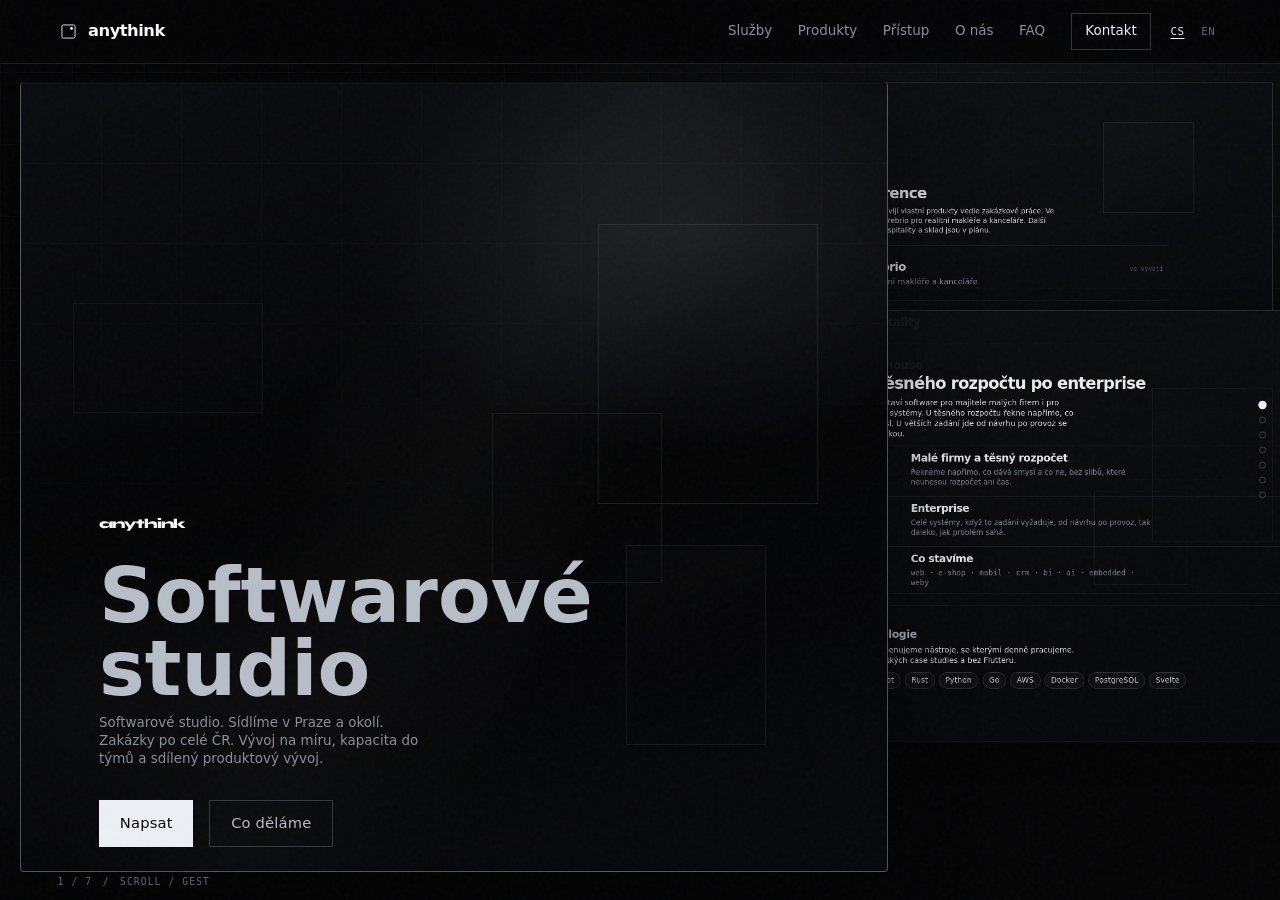
==== commit c3045477: "GEO: location hero, deeper schema, public stack, sameAs Hero softens to Praha a okolí / nationwide C" ====
--- a/index.html
+++ b/index.html
@@ -89,8 +89,11 @@
           {
             "@type": "Organization",
             "@id": "https://anythink.cz/#organization",
-            "name": "anythink s.r.o.",
-            "alternateName": "anythink",
+            "name": "anythink",
+            "alternateName": [
+              "anythink",
+              "Anythink Software Studio"
+            ],
             "url": "https://anythink.cz/",
             "logo": {
               "@type": "ImageObject",
@@ -99,33 +102,60 @@
               "height": 512
             },
             "sameAs": [
-              "https://github.com/Alteian",
+              "https://github.com/AnythinkLabs",
+              "https://www.linkedin.com/company/anthnk",
               "https://amphoda.com/"
             ],
             "dateModified": "2026-09-22",
             "email": "david@anythink.cz",
-            "description": "Softwarové studio: vývoj na míru, kapacita do týmů a sdílený produktový vývoj. Vlastní produkty ve vývoji.",
+            "description": "Softwarové studio: vývoj na míru, kapacita do týmů a sdílený produktový vývoj. Sídlíme v Praze a okolí, zakázky po celé ČR. Vlastní produkty ve vývoji.",
             "address": {
               "@type": "PostalAddress",
               "streetAddress": "Žižkova 411",
               "addressLocality": "Šestajovice",
+              "postalCode": "250 92",
               "addressCountry": "CZ"
             },
-            "areaServed": {
-              "@type": "Country",
-              "name": "Czech Republic"
-            },
-            "founder": { "@id": "https://anythink.cz/#david" },
+            "areaServed": [
+              {
+                "@type": "AdministrativeArea",
+                "name": "Praha"
+              },
+              {
+                "@type": "AdministrativeArea",
+                "name": "Praha-východ"
+              },
+              {
+                "@type": "Country",
+                "name": "Czech Republic"
+              }
+            ],
+            "founder": {
+              "@id": "https://anythink.cz/#david"
+            },
             "knowsAbout": [
-              "vývoj softwaru na míru",
-              "softwarové studio",
-              "kapacita vývojářů",
-              "produktový vývoj",
               "custom software development",
               "product engineering",
               "team augmentation",
-              "web and API development"
-            ]
+              "web and API development",
+              "cloud architecture",
+              "TypeScript",
+              "Rust",
+              "Python",
+              "Go",
+              "AWS",
+              "Docker",
+              "PostgreSQL",
+              "Svelte",
+              "real estate software",
+              "Cerebrio",
+              "vývoj softwaru na míru",
+              "softwarové studio",
+              "produktový vývoj"
+            ],
+            "legalName": "Anythink s.r.o.",
+            "taxID": "23498358",
+            "vatID": "CZ23498358"
           },
           {
             "@type": "Person",
@@ -135,9 +165,12 @@
             "email": "david@anythink.cz",
             "telephone": "+420725993936",
             "sameAs": [
+              "https://www.linkedin.com/in/david-roucka",
               "https://github.com/Alteian"
             ],
-            "worksFor": { "@id": "https://anythink.cz/#organization" },
+            "worksFor": {
+              "@id": "https://anythink.cz/#organization"
+            },
             "description": "Zakladatel a CEO anythink s.r.o. Cesta od gastronomie (číšník, bartender, manažer) přes intenzivní self-taught programování během Covidu až k produktovému vývoji a vlastnímu studiu."
           },
           {
@@ -145,7 +178,8 @@
             "@id": "https://anythink.cz/#business",
             "name": "anythink s.r.o.",
             "sameAs": [
-              "https://github.com/Alteian",
+              "https://github.com/AnythinkLabs",
+              "https://www.linkedin.com/company/anthnk",
               "https://amphoda.com/"
             ],
             "url": "https://anythink.cz/",
@@ -156,6 +190,7 @@
               "@type": "PostalAddress",
               "streetAddress": "Žižkova 411",
               "addressLocality": "Šestajovice",
+              "postalCode": "250 92",
               "addressCountry": "CZ"
             },
             "geo": {
@@ -174,15 +209,33 @@
               ],
               "opens": "09:00",
               "closes": "18:00"
-            }
+            },
+            "areaServed": [
+              {
+                "@type": "AdministrativeArea",
+                "name": "Praha"
+              },
+              {
+                "@type": "AdministrativeArea",
+                "name": "Praha-východ"
+              },
+              {
+                "@type": "Country",
+                "name": "Czech Republic"
+              }
+            ]
           },
           {
             "@type": "WebPage",
             "@id": "https://anythink.cz/#webpage",
             "url": "https://anythink.cz/",
             "name": "anythink – softwarové studio",
-            "isPartOf": { "@id": "https://anythink.cz/#website" },
-            "about": { "@id": "https://anythink.cz/#organization" },
+            "isPartOf": {
+              "@id": "https://anythink.cz/#website"
+            },
+            "about": {
+              "@id": "https://anythink.cz/#organization"
+            },
             "inLanguage": "cs",
             "dateModified": "2026-09-22",
             "primaryImageOfPage": {
@@ -197,8 +250,13 @@
             "@id": "https://anythink.cz/#website",
             "url": "https://anythink.cz/",
             "name": "anythink",
-            "inLanguage": ["cs", "en"],
-            "publisher": { "@id": "https://anythink.cz/#organization" }
+            "inLanguage": [
+              "cs",
+              "en"
+            ],
+            "publisher": {
+              "@id": "https://anythink.cz/#organization"
+            }
           },
           {
             "@type": "FAQPage",
@@ -314,7 +372,7 @@
           <p class="brand reveal">anythink</p>
           <h1 class="reveal delay-1">Softwarové studio</h1>
           <p class="lede reveal delay-2">
-            anythink je softwarové studio v Praze. Dělá vývoj na míru, kapacitu do týmů a sdílený produktový vývoj. Zakázky bere po celé České republice.
+            Softwarové studio. Sídlíme v Praze a okolí. Zakázky po celé ČR. Vývoj na míru, kapacita do týmů a sdílený produktový vývoj.
           </p>
           <div class="cta-row reveal delay-3">
             <a class="btn btn-primary" href="mailto:david@anythink.cz">Napsat</a>
@@ -371,6 +429,24 @@
                 </div>
               </li>
             </ul>
+
+            <div class="stack-block reveal" id="stack">
+              <p class="eyebrow">Stack</p>
+              <h3>Technologie</h3>
+              <p class="answer">
+                Veřejně jmenujeme nástroje, se kterými denně pracujeme. Bez klientských case studies a bez Flutteru.
+              </p>
+              <ul class="stack-chips">
+                <li>TypeScript</li>
+                <li>Rust</li>
+                <li>Python</li>
+                <li>Go</li>
+                <li>AWS</li>
+                <li>Docker</li>
+                <li>PostgreSQL</li>
+                <li>Svelte</li>
+              </ul>
+            </div>
           </div>
         </div>
       </section>
@@ -596,6 +672,6 @@
     </footer>
 
     <script src="https://cdn.jsdelivr.net/npm/gsap@3.12.5/dist/gsap.min.js"></script>
-    <script src="main.v21.js"></script>
+    <script src="main.v22.js"></script>
   </body>
 </html>
--- a/styles.css
+++ b/styles.css
@@ -2189,3 +2189,39 @@
   pointer-events: none;
   opacity: 0.85;
 }
+
+
+/* Public tech stack (services scene) */
+.stack-block {
+  margin-top: 1.35rem;
+  padding-top: 1.1rem;
+  border-top: 1px solid rgba(255, 255, 255, 0.08);
+}
+.stack-block h3 {
+  margin: 0.15rem 0 0.45rem;
+  font-size: clamp(1.05rem, 2.2vw, 1.25rem);
+  font-weight: 600;
+  letter-spacing: -0.01em;
+}
+.stack-chips {
+  list-style: none;
+  display: flex;
+  flex-wrap: wrap;
+  gap: 0.45rem;
+  margin: 0.7rem 0 0;
+  padding: 0;
+}
+.stack-chips li {
+  margin: 0;
+  padding: 0.32rem 0.7rem;
+  border-radius: 999px;
+  border: 1px solid rgba(214, 220, 230, 0.18);
+  background: rgba(255, 255, 255, 0.03);
+  font-size: 0.78rem;
+  letter-spacing: 0.02em;
+  color: rgba(230, 234, 240, 0.92);
+}
+html.deck-one .stack-chips li {
+  font-size: 0.72rem;
+  padding: 0.28rem 0.58rem;
+}
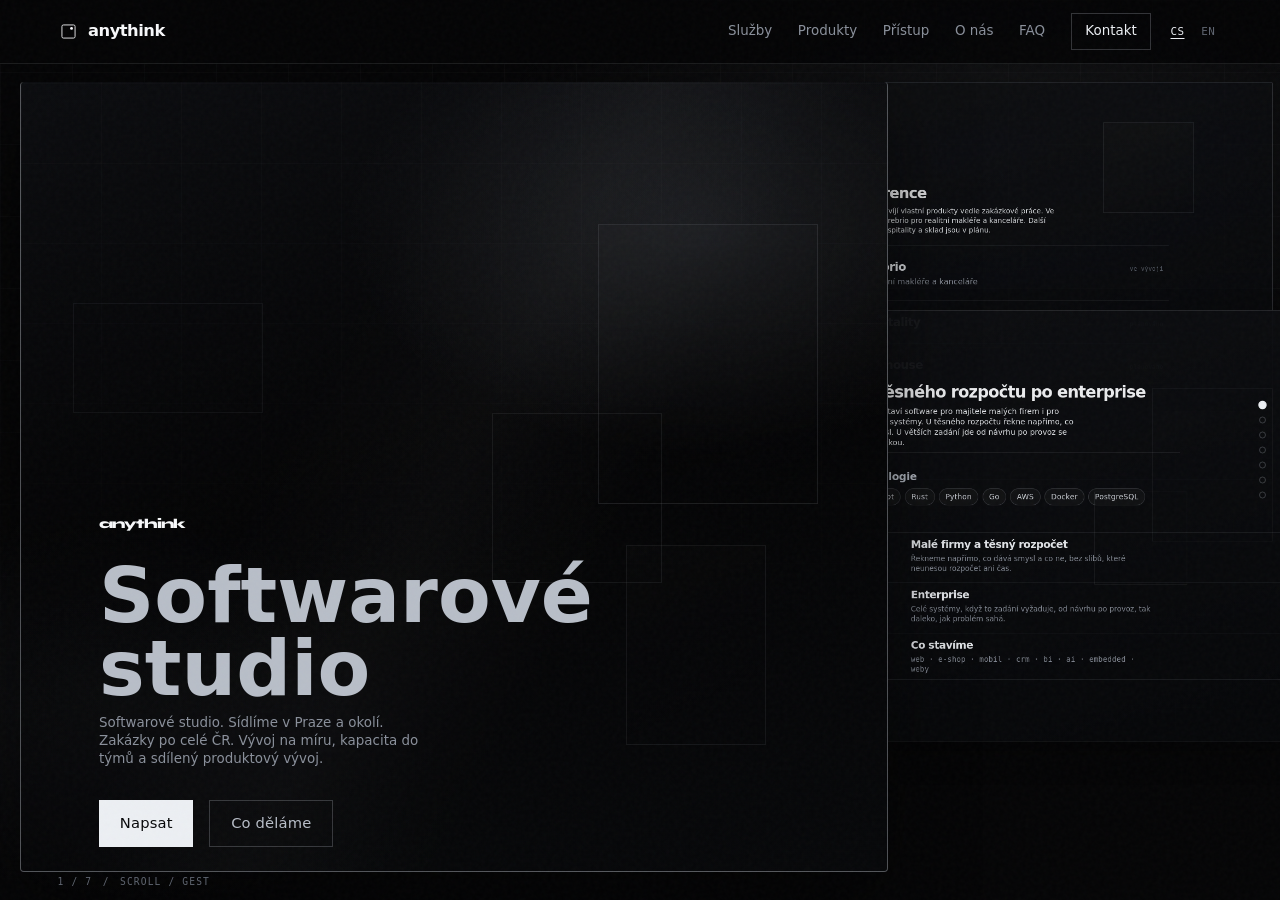
==== commit 7e87cb91: "Show stack chips above service rows on the deck Deck cards clip overflow, so the Stack block under t" ====
--- a/index.html
+++ b/index.html
@@ -405,30 +405,7 @@
               <p class="answer">
                 anythink staví software pro majitele malých firem i pro enterprise systémy. U těsného rozpočtu řekne napřímo, co dává smysl. U větších zadání jde od návrhu po provoz se stejnou laťkou.
               </p>
-            </div>
-            <ul class="service-list">
-              <li class="service-item reveal">
-                <span class="service-index">01</span>
-                <div>
-                  <h3>Malé firmy a těsný rozpočet</h3>
-                  <p>Řekneme napřímo, co dává smysl a co ne, bez slibů, které neunesou rozpočet ani čas.</p>
-                </div>
-              </li>
-              <li class="service-item reveal">
-                <span class="service-index">02</span>
-                <div>
-                  <h3>Enterprise</h3>
-                  <p>Celé systémy, když to zadání vyžaduje, od návrhu po provoz, tak daleko, jak problém sahá.</p>
-                </div>
-              </li>
-              <li class="service-item reveal">
-                <span class="service-index">03</span>
-                <div>
-                  <h3>Co stavíme</h3>
-                  <p class="capability-line">web · e‑shop · mobil · CRM · BI · AI · embedded · weby</p>
-                </div>
-              </li>
-            </ul>
+            
 
             <div class="stack-block reveal" id="stack">
               <p class="eyebrow">Stack</p>
@@ -447,6 +424,30 @@
                 <li>Svelte</li>
               </ul>
             </div>
+</div>
+            <ul class="service-list">
+              <li class="service-item reveal">
+                <span class="service-index">01</span>
+                <div>
+                  <h3>Malé firmy a těsný rozpočet</h3>
+                  <p>Řekneme napřímo, co dává smysl a co ne, bez slibů, které neunesou rozpočet ani čas.</p>
+                </div>
+              </li>
+              <li class="service-item reveal">
+                <span class="service-index">02</span>
+                <div>
+                  <h3>Enterprise</h3>
+                  <p>Celé systémy, když to zadání vyžaduje, od návrhu po provoz, tak daleko, jak problém sahá.</p>
+                </div>
+              </li>
+              <li class="service-item reveal">
+                <span class="service-index">03</span>
+                <div>
+                  <h3>Co stavíme</h3>
+                  <p class="capability-line">web · e‑shop · mobil · CRM · BI · AI · embedded · weby</p>
+                </div>
+              </li>
+            </ul>
           </div>
         </div>
       </section>
--- a/styles.css
+++ b/styles.css
@@ -2225,3 +2225,19 @@
   font-size: 0.72rem;
   padding: 0.28rem 0.58rem;
 }
+
+
+/* Keep stack visible inside clipped deck cards */
+html.deck-mode .deck-card#services .stack-block {
+  margin-top: 0.55rem;
+  padding-top: 0.55rem;
+}
+html.deck-mode .deck-card#services .stack-block .answer {
+  display: none; /* chips only on deck — copy is in schema/llms */
+}
+html.deck-mode .deck-card#services .stack-chips {
+  margin-top: 0.35rem;
+}
+html.deck-mode .deck-card#services .service-list {
+  margin-top: 0.7rem;
+}
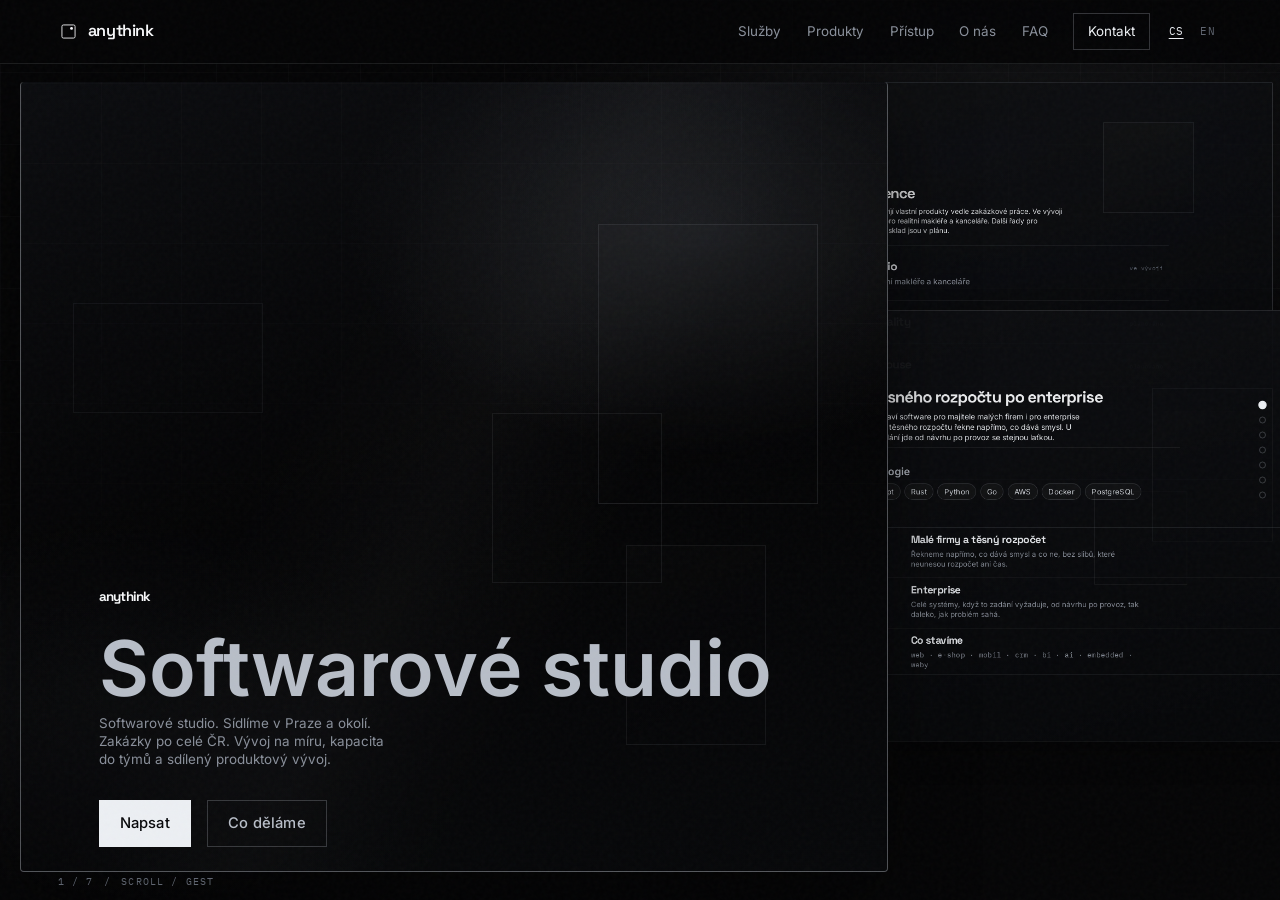
==== commit a4c5a9ee: "Self-host Space Grotesk + Inter with latin-ext for Czech. Replace Syne/Outfit (latin-only) with Spac" ====
--- a/index.html
+++ b/index.html
@@ -47,8 +47,8 @@
 
     <meta name="geo.region" content="CZ-ST" />
     <meta name="geo.placename" content="Šestajovice" />
-    <!-- Seznam Webmaster: paste verification meta when you have the code -->
-    <!-- <meta name="seznam-wmt" content="VERIFICATION_CODE" /> -->
+    <!-- Seznam Webmaster -->
+    <meta name="seznam-wmt" content="54eoScub8mP1NAFMGSf83f2Yf0cA2DU4" />
     <!-- Firmy.cz / Google Business Profile URLs go into Organization sameAs when live -->
     <meta name="theme-color" content="#050506" />
 
@@ -60,14 +60,28 @@
     <link rel="manifest" href="site.webmanifest" />
     <link
       rel="preload"
-      href="fonts/syne-latin-600-normal.woff2"
+      href="fonts/space-grotesk-latin-600-normal.woff2"
       as="font"
       type="font/woff2"
       crossorigin
     />
     <link
       rel="preload"
-      href="fonts/outfit-latin-400-normal.woff2"
+      href="fonts/space-grotesk-latin-ext-600-normal.woff2"
+      as="font"
+      type="font/woff2"
+      crossorigin
+    />
+    <link
+      rel="preload"
+      href="fonts/inter-latin-400-normal.woff2"
+      as="font"
+      type="font/woff2"
+      crossorigin
+    />
+    <link
+      rel="preload"
+      href="fonts/inter-latin-ext-400-normal.woff2"
       as="font"
       type="font/woff2"
       crossorigin
@@ -79,7 +93,7 @@
       type="font/woff2"
       crossorigin
     />
-    <link rel="stylesheet" href="styles.css" />
+    <link rel="stylesheet" href="styles.css?v=2" />
 
     <!-- Organic: Search Console + Seznam Webmaster after Deploy; Firmy.cz / GBP URLs go into Organization.sameAs -->
     <script type="application/ld+json">
@@ -556,7 +570,7 @@
                 </li>
                 <li class="timeline-item reveal">
                   <span class="timeline-when">Růst</span>
-                  <p class="timeline-what"><strong>~20 k produktu</strong> Kontrakty i vlastní věci.</p>
+                  <p class="timeline-what"><strong>Boutique shops</strong> Klientská práce, craft, dodávka.</p>
                 </li>
                 <li class="timeline-item reveal">
                   <span class="timeline-when">O2ITS</span>
--- a/styles.css
+++ b/styles.css
@@ -1,59 +1,123 @@
-/* Self-hosted fonts (no Google round-trip on hard refresh) */
+/* Self-hosted fonts (latin + latin-ext for Czech; no Google round-trip) */
 @font-face {
-  font-family: "Syne";
+  font-family: "Space Grotesk";
   font-style: normal;
   font-weight: 500;
   font-display: swap;
-  src: url("fonts/syne-latin-500-normal.woff2") format("woff2");
+  src: url("fonts/space-grotesk-latin-ext-500-normal.woff2") format("woff2");
+  unicode-range: U+0100-02BA,U+02BD-02C5,U+02C7-02CC,U+02CE-02D7,U+02DD-02FF,U+0304,U+0308,U+0329,U+1D00-1DBF,U+1E00-1E9F,U+1EF2-1EFF,U+2020,U+20A0-20AB,U+20AD-20C0,U+2113,U+2C60-2C7F,U+A720-A7FF;
 }
 @font-face {
-  font-family: "Syne";
+  font-family: "Space Grotesk";
+  font-style: normal;
+  font-weight: 500;
+  font-display: swap;
+  src: url("fonts/space-grotesk-latin-500-normal.woff2") format("woff2");
+  unicode-range: U+0000-00FF,U+0131,U+0152-0153,U+02BB-02BC,U+02C6,U+02DA,U+02DC,U+0304,U+0308,U+0329,U+2000-206F,U+20AC,U+2122,U+2191,U+2193,U+2212,U+2215,U+FEFF,U+FFFD;
+}
+@font-face {
+  font-family: "Space Grotesk";
   font-style: normal;
   font-weight: 600;
   font-display: swap;
-  src: url("fonts/syne-latin-600-normal.woff2") format("woff2");
+  src: url("fonts/space-grotesk-latin-ext-600-normal.woff2") format("woff2");
+  unicode-range: U+0100-02BA,U+02BD-02C5,U+02C7-02CC,U+02CE-02D7,U+02DD-02FF,U+0304,U+0308,U+0329,U+1D00-1DBF,U+1E00-1E9F,U+1EF2-1EFF,U+2020,U+20A0-20AB,U+20AD-20C0,U+2113,U+2C60-2C7F,U+A720-A7FF;
 }
 @font-face {
-  font-family: "Syne";
+  font-family: "Space Grotesk";
+  font-style: normal;
+  font-weight: 600;
+  font-display: swap;
+  src: url("fonts/space-grotesk-latin-600-normal.woff2") format("woff2");
+  unicode-range: U+0000-00FF,U+0131,U+0152-0153,U+02BB-02BC,U+02C6,U+02DA,U+02DC,U+0304,U+0308,U+0329,U+2000-206F,U+20AC,U+2122,U+2191,U+2193,U+2212,U+2215,U+FEFF,U+FFFD;
+}
+@font-face {
+  font-family: "Space Grotesk";
   font-style: normal;
   font-weight: 700;
   font-display: swap;
-  src: url("fonts/syne-latin-700-normal.woff2") format("woff2");
+  src: url("fonts/space-grotesk-latin-ext-700-normal.woff2") format("woff2");
+  unicode-range: U+0100-02BA,U+02BD-02C5,U+02C7-02CC,U+02CE-02D7,U+02DD-02FF,U+0304,U+0308,U+0329,U+1D00-1DBF,U+1E00-1E9F,U+1EF2-1EFF,U+2020,U+20A0-20AB,U+20AD-20C0,U+2113,U+2C60-2C7F,U+A720-A7FF;
 }
 @font-face {
-  font-family: "Syne";
+  font-family: "Space Grotesk";
   font-style: normal;
-  font-weight: 800;
+  font-weight: 700;
   font-display: swap;
-  src: url("fonts/syne-latin-800-normal.woff2") format("woff2");
+  src: url("fonts/space-grotesk-latin-700-normal.woff2") format("woff2");
+  unicode-range: U+0000-00FF,U+0131,U+0152-0153,U+02BB-02BC,U+02C6,U+02DA,U+02DC,U+0304,U+0308,U+0329,U+2000-206F,U+20AC,U+2122,U+2191,U+2193,U+2212,U+2215,U+FEFF,U+FFFD;
 }
 @font-face {
-  font-family: "Outfit";
+  font-family: "Inter";
   font-style: normal;
   font-weight: 300;
   font-display: swap;
-  src: url("fonts/outfit-latin-300-normal.woff2") format("woff2");
+  src: url("fonts/inter-latin-ext-300-normal.woff2") format("woff2");
+  unicode-range: U+0100-02BA,U+02BD-02C5,U+02C7-02CC,U+02CE-02D7,U+02DD-02FF,U+0304,U+0308,U+0329,U+1D00-1DBF,U+1E00-1E9F,U+1EF2-1EFF,U+2020,U+20A0-20AB,U+20AD-20C0,U+2113,U+2C60-2C7F,U+A720-A7FF;
 }
 @font-face {
-  font-family: "Outfit";
+  font-family: "Inter";
+  font-style: normal;
+  font-weight: 300;
+  font-display: swap;
+  src: url("fonts/inter-latin-300-normal.woff2") format("woff2");
+  unicode-range: U+0000-00FF,U+0131,U+0152-0153,U+02BB-02BC,U+02C6,U+02DA,U+02DC,U+0304,U+0308,U+0329,U+2000-206F,U+20AC,U+2122,U+2191,U+2193,U+2212,U+2215,U+FEFF,U+FFFD;
+}
+@font-face {
+  font-family: "Inter";
   font-style: normal;
   font-weight: 400;
   font-display: swap;
-  src: url("fonts/outfit-latin-400-normal.woff2") format("woff2");
+  src: url("fonts/inter-latin-ext-400-normal.woff2") format("woff2");
+  unicode-range: U+0100-02BA,U+02BD-02C5,U+02C7-02CC,U+02CE-02D7,U+02DD-02FF,U+0304,U+0308,U+0329,U+1D00-1DBF,U+1E00-1E9F,U+1EF2-1EFF,U+2020,U+20A0-20AB,U+20AD-20C0,U+2113,U+2C60-2C7F,U+A720-A7FF;
 }
 @font-face {
-  font-family: "Outfit";
+  font-family: "Inter";
+  font-style: normal;
+  font-weight: 400;
+  font-display: swap;
+  src: url("fonts/inter-latin-400-normal.woff2") format("woff2");
+  unicode-range: U+0000-00FF,U+0131,U+0152-0153,U+02BB-02BC,U+02C6,U+02DA,U+02DC,U+0304,U+0308,U+0329,U+2000-206F,U+20AC,U+2122,U+2191,U+2193,U+2212,U+2215,U+FEFF,U+FFFD;
+}
+@font-face {
+  font-family: "Inter";
   font-style: normal;
   font-weight: 500;
   font-display: swap;
-  src: url("fonts/outfit-latin-500-normal.woff2") format("woff2");
+  src: url("fonts/inter-latin-ext-500-normal.woff2") format("woff2");
+  unicode-range: U+0100-02BA,U+02BD-02C5,U+02C7-02CC,U+02CE-02D7,U+02DD-02FF,U+0304,U+0308,U+0329,U+1D00-1DBF,U+1E00-1E9F,U+1EF2-1EFF,U+2020,U+20A0-20AB,U+20AD-20C0,U+2113,U+2C60-2C7F,U+A720-A7FF;
 }
 @font-face {
-  font-family: "Outfit";
+  font-family: "Inter";
+  font-style: normal;
+  font-weight: 500;
+  font-display: swap;
+  src: url("fonts/inter-latin-500-normal.woff2") format("woff2");
+  unicode-range: U+0000-00FF,U+0131,U+0152-0153,U+02BB-02BC,U+02C6,U+02DA,U+02DC,U+0304,U+0308,U+0329,U+2000-206F,U+20AC,U+2122,U+2191,U+2193,U+2212,U+2215,U+FEFF,U+FFFD;
+}
+@font-face {
+  font-family: "Inter";
   font-style: normal;
   font-weight: 600;
   font-display: swap;
-  src: url("fonts/outfit-latin-600-normal.woff2") format("woff2");
+  src: url("fonts/inter-latin-ext-600-normal.woff2") format("woff2");
+  unicode-range: U+0100-02BA,U+02BD-02C5,U+02C7-02CC,U+02CE-02D7,U+02DD-02FF,U+0304,U+0308,U+0329,U+1D00-1DBF,U+1E00-1E9F,U+1EF2-1EFF,U+2020,U+20A0-20AB,U+20AD-20C0,U+2113,U+2C60-2C7F,U+A720-A7FF;
+}
+@font-face {
+  font-family: "Inter";
+  font-style: normal;
+  font-weight: 600;
+  font-display: swap;
+  src: url("fonts/inter-latin-600-normal.woff2") format("woff2");
+  unicode-range: U+0000-00FF,U+0131,U+0152-0153,U+02BB-02BC,U+02C6,U+02DA,U+02DC,U+0304,U+0308,U+0329,U+2000-206F,U+20AC,U+2122,U+2191,U+2193,U+2212,U+2215,U+FEFF,U+FFFD;
+}
+@font-face {
+  font-family: "IBM Plex Mono";
+  font-style: normal;
+  font-weight: 400;
+  font-display: swap;
+  src: url("fonts/ibm-plex-mono-latin-ext-400-normal.woff2") format("woff2");
+  unicode-range: U+0100-02BA,U+02BD-02C5,U+02C7-02CC,U+02CE-02D7,U+02DD-02FF,U+0304,U+0308,U+0329,U+1D00-1DBF,U+1E00-1E9F,U+1EF2-1EFF,U+2020,U+20A0-20AB,U+20AD-20C0,U+2113,U+2C60-2C7F,U+A720-A7FF;
 }
 @font-face {
   font-family: "IBM Plex Mono";
@@ -61,6 +125,15 @@
   font-weight: 400;
   font-display: swap;
   src: url("fonts/ibm-plex-mono-latin-400-normal.woff2") format("woff2");
+  unicode-range: U+0000-00FF,U+0131,U+0152-0153,U+02BB-02BC,U+02C6,U+02DA,U+02DC,U+0304,U+0308,U+0329,U+2000-206F,U+20AC,U+2122,U+2191,U+2193,U+2212,U+2215,U+FEFF,U+FFFD;
+}
+@font-face {
+  font-family: "IBM Plex Mono";
+  font-style: normal;
+  font-weight: 500;
+  font-display: swap;
+  src: url("fonts/ibm-plex-mono-latin-ext-500-normal.woff2") format("woff2");
+  unicode-range: U+0100-02BA,U+02BD-02C5,U+02C7-02CC,U+02CE-02D7,U+02DD-02FF,U+0304,U+0308,U+0329,U+1D00-1DBF,U+1E00-1E9F,U+1EF2-1EFF,U+2020,U+20A0-20AB,U+20AD-20C0,U+2113,U+2C60-2C7F,U+A720-A7FF;
 }
 @font-face {
   font-family: "IBM Plex Mono";
@@ -68,6 +141,7 @@
   font-weight: 500;
   font-display: swap;
   src: url("fonts/ibm-plex-mono-latin-500-normal.woff2") format("woff2");
+  unicode-range: U+0000-00FF,U+0131,U+0152-0153,U+02BB-02BC,U+02C6,U+02DA,U+02DC,U+0304,U+0308,U+0329,U+2000-206F,U+20AC,U+2122,U+2191,U+2193,U+2212,U+2215,U+FEFF,U+FFFD;
 }
 
 :root {
@@ -86,8 +160,8 @@
   --max: 72rem;
   --ease: cubic-bezier(0.16, 1, 0.3, 1);
   --ease-out: cubic-bezier(0.22, 1, 0.36, 1);
-  --font-display: "Syne", system-ui, sans-serif;
-  --font-body: "Outfit", system-ui, sans-serif;
+  --font-display: "Space Grotesk", system-ui, sans-serif;
+  --font-body: "Inter", system-ui, sans-serif;
   --font-mono: "IBM Plex Mono", ui-monospace, monospace;
 }
 
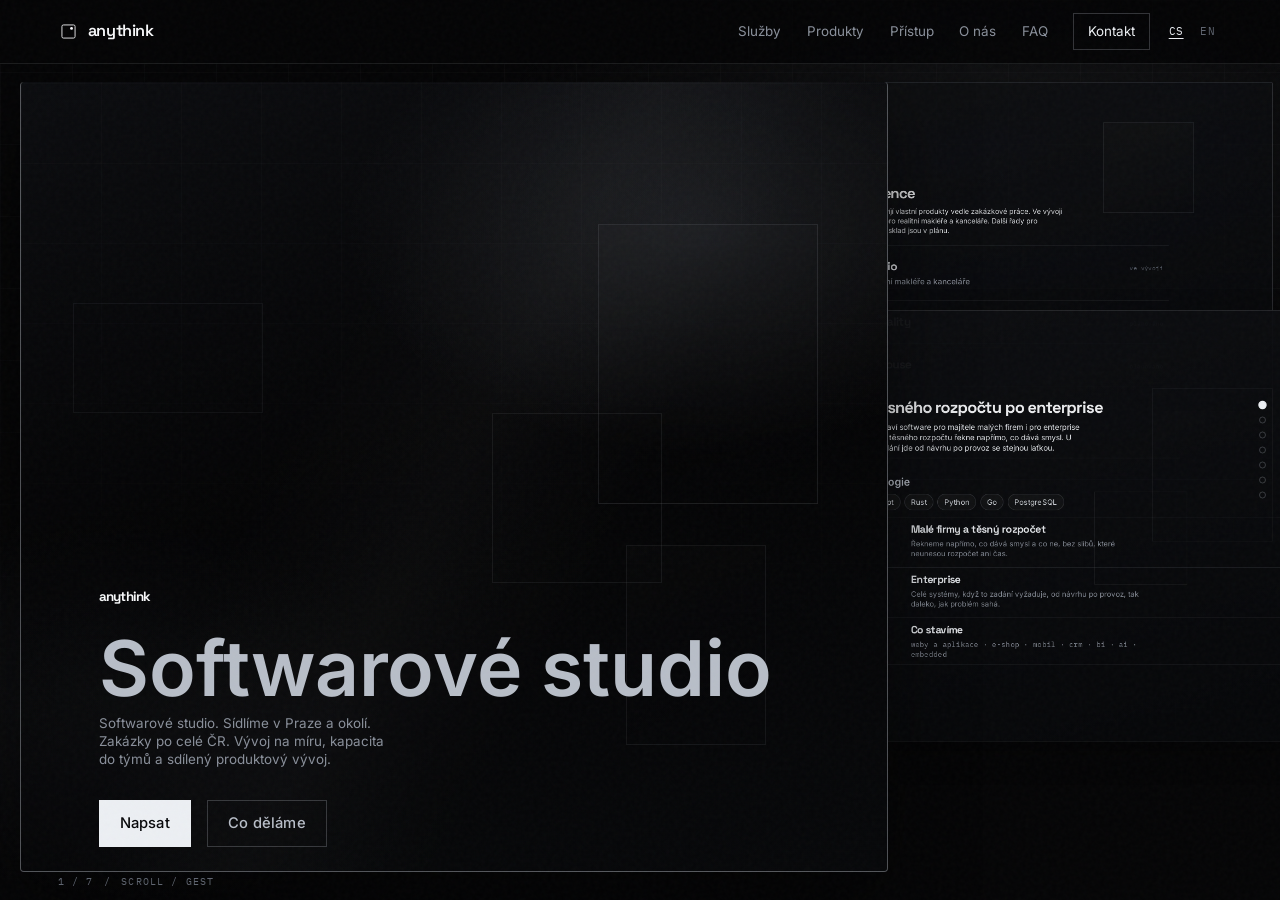
==== commit 39fd67fd: "Drop vendor infra tags; widen build copy to websites and applications. Remove Svelte, Docker, and AW" ====
--- a/index.html
+++ b/index.html
@@ -120,7 +120,7 @@
               "https://www.linkedin.com/company/anthnk",
               "https://amphoda.com/"
             ],
-            "dateModified": "2026-09-22",
+            "dateModified": "2026-09-26",
             "email": "david@anythink.cz",
             "description": "Softwarové studio: vývoj na míru, kapacita do týmů a sdílený produktový vývoj. Sídlíme v Praze a okolí, zakázky po celé ČR. Vlastní produkty ve vývoji.",
             "address": {
@@ -151,16 +151,13 @@
               "custom software development",
               "product engineering",
               "team augmentation",
-              "web and API development",
+              "websites and applications",
               "cloud architecture",
               "TypeScript",
               "Rust",
               "Python",
               "Go",
-              "AWS",
-              "Docker",
               "PostgreSQL",
-              "Svelte",
               "real estate software",
               "Cerebrio",
               "vývoj softwaru na míru",
@@ -251,7 +248,7 @@
               "@id": "https://anythink.cz/#organization"
             },
             "inLanguage": "cs",
-            "dateModified": "2026-09-22",
+            "dateModified": "2026-09-26",
             "primaryImageOfPage": {
               "@type": "ImageObject",
               "url": "https://anythink.cz/og.png",
@@ -432,10 +429,7 @@
                 <li>Rust</li>
                 <li>Python</li>
                 <li>Go</li>
-                <li>AWS</li>
-                <li>Docker</li>
                 <li>PostgreSQL</li>
-                <li>Svelte</li>
               </ul>
             </div>
 </div>
@@ -458,7 +452,7 @@
                 <span class="service-index">03</span>
                 <div>
                   <h3>Co stavíme</h3>
-                  <p class="capability-line">web · e‑shop · mobil · CRM · BI · AI · embedded · weby</p>
+                  <p class="capability-line">weby a aplikace · e‑shop · mobil · CRM · BI · AI · embedded</p>
                 </div>
               </li>
             </ul>
@@ -639,7 +633,7 @@
                   <span>Od malé firmy po enterprise?</span>
                 </button>
                 <div class="faq-a" id="faq-cs-3" hidden>
-                  <p>U těsného rozpočtu řekneme, co dává smysl a co ne. U enterprise stavíme celé systémy. Typicky: web, e‑shop, mobil, CRM, BI, AI, embedded, weby.</p>
+                  <p>U těsného rozpočtu řekneme, co dává smysl a co ne. U enterprise stavíme celé systémy. Typicky: weby a aplikace, e‑shop, mobil, CRM, BI, AI, embedded.</p>
                 </div>
               </div>
               <div class="faq-item reveal">
